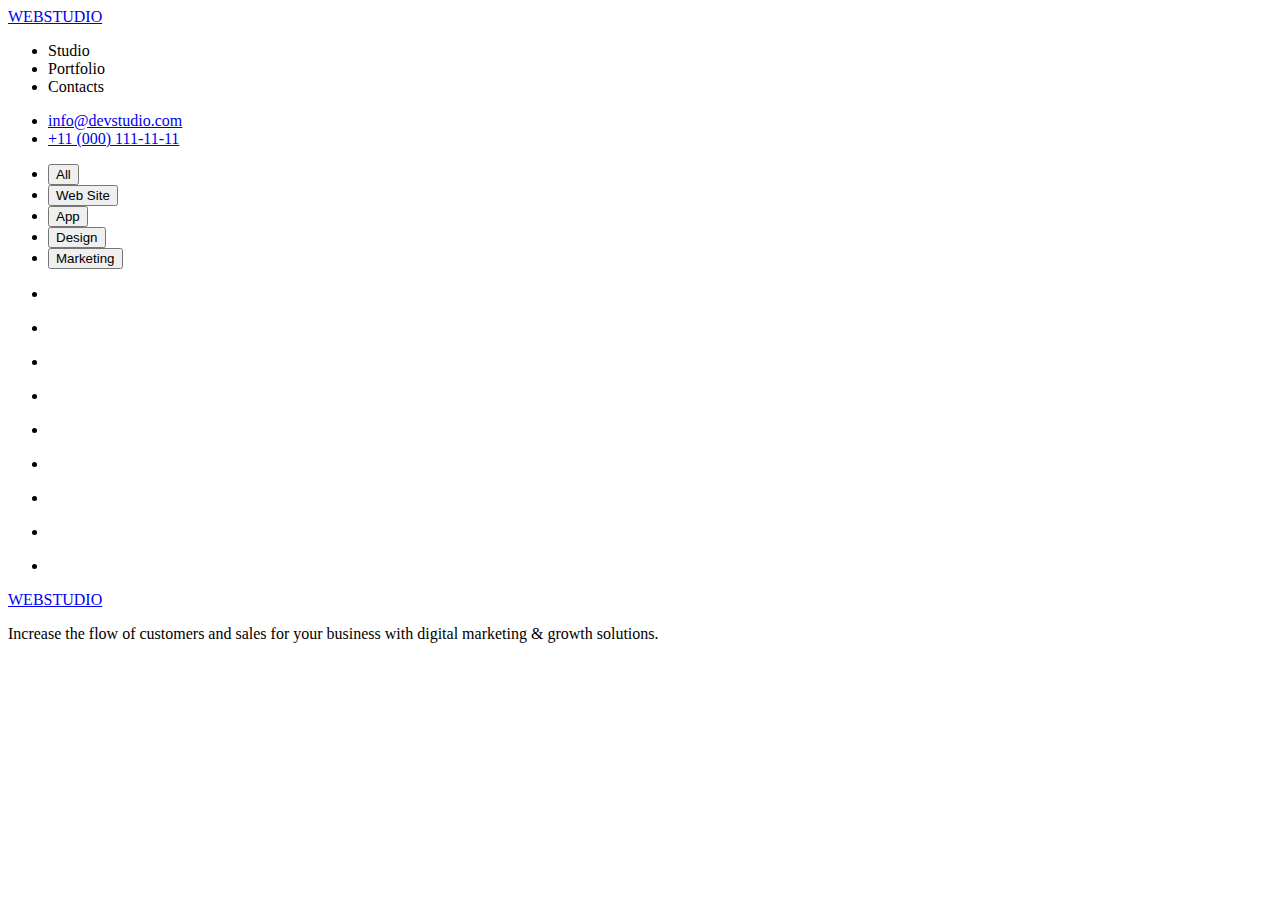
==== portfolio.html @ 0cad1c2d "add repeat elements" ====
<!DOCTYPE html>
<html lang="en">
<head>
    <meta charset="UTF-8">
    <meta http-equiv="X-UA-Compatible" content="IE=edge">
    <meta name="viewport" content="width=device-width, initial-scale=1.0">
    <title>Document</title>
</head>
<body>
<!-- top-line -->
<header>
    <a href="/"><span>WEB</span>STUDIO</a>
    <nav>
        <ul>
            <li>Studio</li>
            <li>Portfolio</li>
            <li>Contacts</li>
        </ul>
    </nav>
</header>
<main>
    <ul>
        <li><a href="mailto:info@devstudio.com">info@devstudio.com</a></li>
        <li><a href="tel:+110001111111">+11 (000) 111-11-11</a></li>
    </ul>

<section>
    <ul>
        <li><button>All</button></li>
        <li><button>Web Site</button></li>
        <li><button>App</button></li>
        <li><button>Design</button></li>
        <li><button>Marketing</button></li>
    </ul>
</section>
<section>
    <ul>
        <li>
            <img src="" alt="">
                <p></p>
            </img>
        </li>
        <li>
            <img src="" alt="">
                <p></p>
            </img>
        </li>
        <li>
            <img src="" alt="">
                <p></p>
            </img>
        </li>
        <li>
            <img src="" alt="">
                <p></p>
            </img>
        </li>
        <li>
            <img src="" alt="">
                <p></p>
            </img>
        </li>
        <li>
            <img src="" alt="">
                <p></p>
            </img>
        </li>
        <li>
            <img src="" alt="">
                <p></p>
            </img>
        </li>
        <li>
            <img src="" alt="">
                <p></p>
            </img>
        </li>
        <li>
            <img src="" alt="">
                <p></p>
            </img>
        </li>
    </ul>
</section>

</main>
    <footer>
        <!-- footer -->
        <a href="/"><span>WEB</span>STUDIO</a>
        <p>
            Increase the flow of customers and sales for your business with digital
            marketing & growth solutions.
        </p>
    </footer>
</body>
</html>
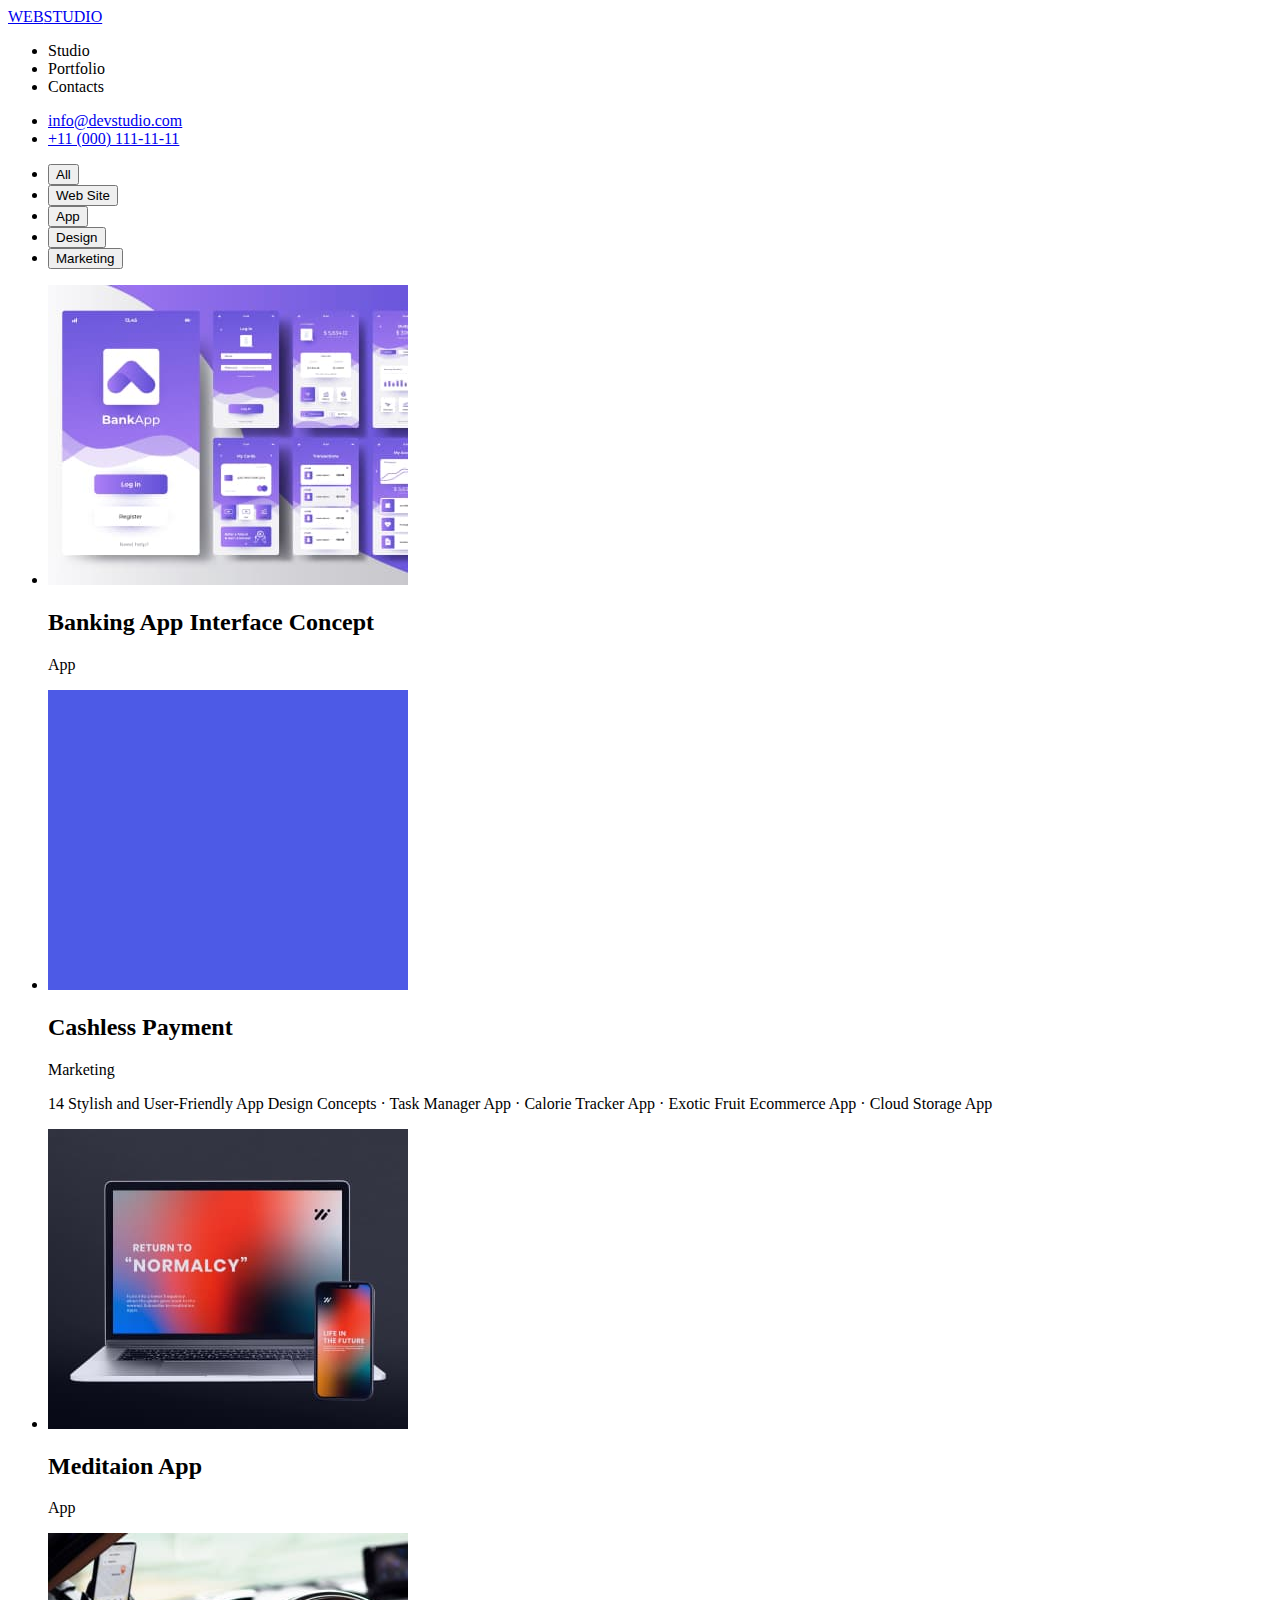
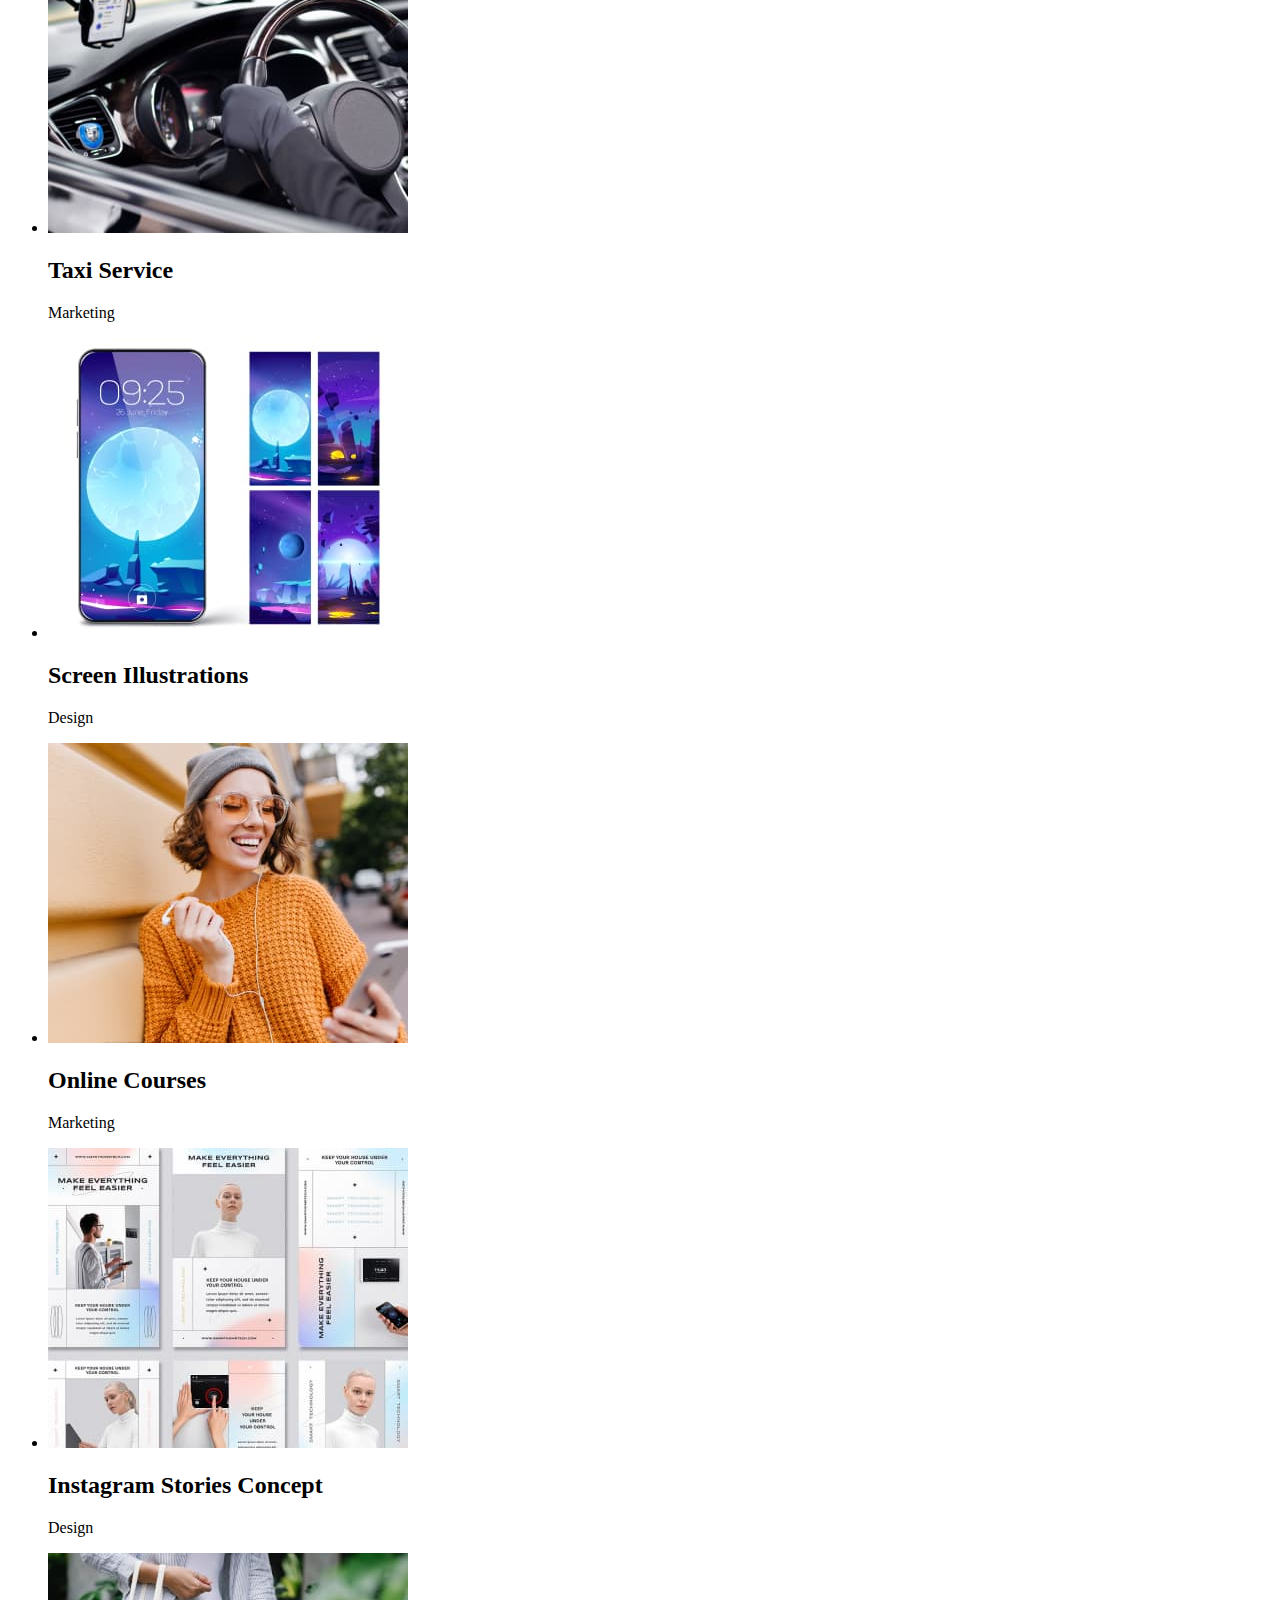
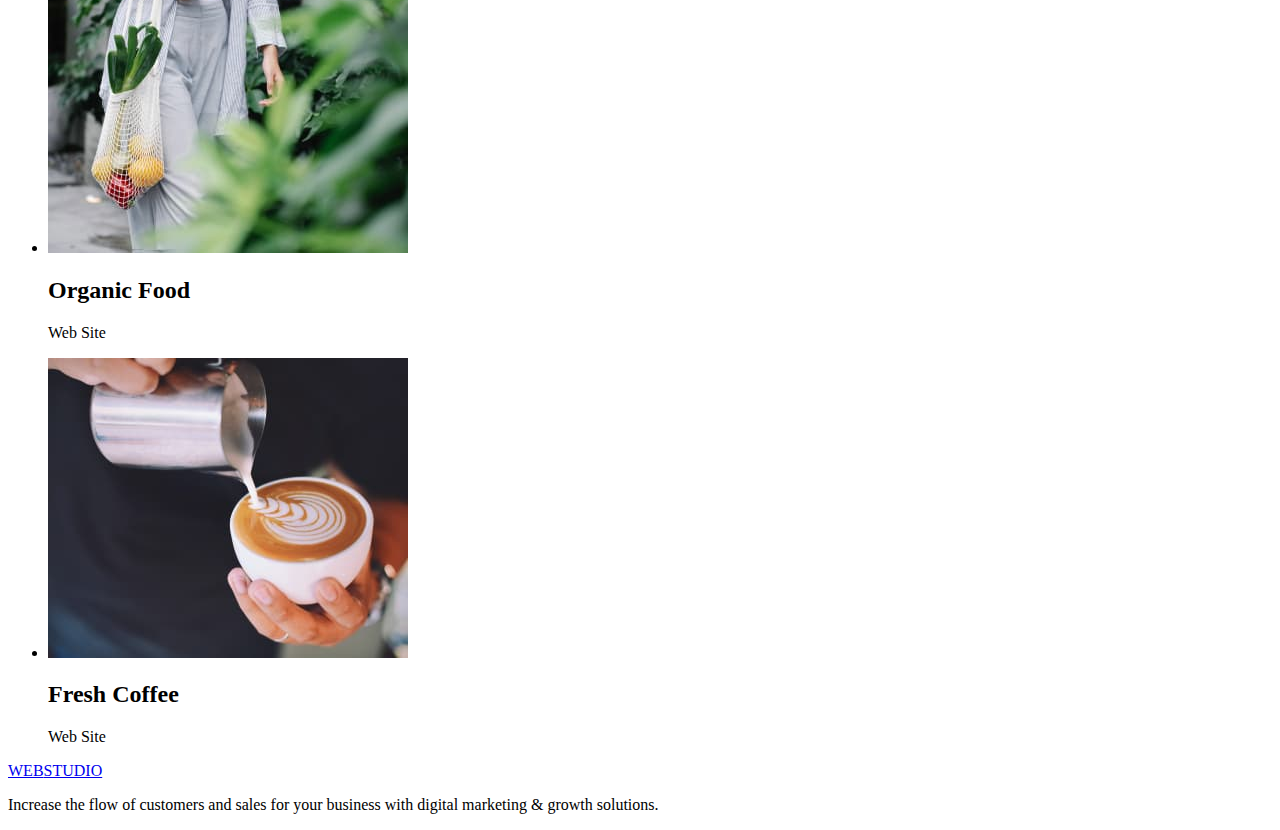
==== commit b0772072: "add img to portfolio" ====
--- a/portfolio.html
+++ b/portfolio.html
@@ -12,9 +12,9 @@
     <a href="/"><span>WEB</span>STUDIO</a>
     <nav>
         <ul>
-            <li>Studio</li>
-            <li>Portfolio</li>
-            <li>Contacts</li>
+            <li><a href="./index.html"></a>Studio</li>
+            <li><a href="./portfolio.html"></a>Portfolio</li>
+            <li><a href=""></a>Contacts</li>
         </ul>
     </nav>
 </header>
@@ -25,64 +25,73 @@
     </ul>
 
 <section>
+    <h1 hidden>Portfolio</h1>
     <ul>
-        <li><button>All</button></li>
-        <li><button>Web Site</button></li>
-        <li><button>App</button></li>
-        <li><button>Design</button></li>
-        <li><button>Marketing</button></li>
+        <li><button type="button">All</button></li>
+        <li><button type="button">Web Site</button></li>
+        <li><button type="button">App</button></li>
+        <li><button type="button">Design</button></li>
+        <li><button type="button">Marketing</button></li>
     </ul>
-</section>
-<section>
     <ul>
         <li>
-            <img src="" alt="">
-                <p></p>
+            <img src="./images/interface.jpg" alt="interface" width="360">
+            <h2>Banking App Interface Concept</h2>
+                <p>App</p>
             </img>
         </li>
         <li>
-            <img src="" alt="">
-                <p></p>
+            <img src="./images/text.jpg" alt="text" width="360">
+            <h2>Cashless Payment</h2>
+                <p>Marketing</p>
+                <p>14 Stylish and User-Friendly App Design Concepts · Task Manager App · Calorie Tracker App · Exotic Fruit Ecommerce App ·
+                Cloud Storage App</p>
             </img>
         </li>
         <li>
-            <img src="" alt="">
-                <p></p>
+            <img src="./images/apps.jpg" alt="apps" width="360">
+            <h2>Meditaion App</h2>
+                <p>App</p>
             </img>
         </li>
         <li>
-            <img src="" alt="">
-                <p></p>
+            <img src="./images/wheel.jpg" alt="wheel" width="360">
+            <h2>Taxi Service</h2>
+                <p>Marketing</p>
             </img>
         </li>
         <li>
-            <img src="" alt="">
-                <p></p>
+            <img src="./images/screens.jpg" alt="screens" width="360">
+            <h2>Screen Illustrations</h2>
+                <p>Design</p>
             </img>
         </li>
         <li>
-            <img src="" alt="">
-                <p></p>
+            <img src="./images/girl.jpg" alt="girl" width="360">
+            <h2>Online Courses</h2>
+                <p>Marketing</p>
             </img>
         </li>
         <li>
-            <img src="" alt="">
-                <p></p>
+            <img src="./images/design2.jpg" alt="design" width="360">
+            <h2>Instagram Stories Concept</h2>
+                <p>Design</p>
             </img>
         </li>
         <li>
-            <img src="" alt="">
-                <p></p>
+            <img src="./images/vegetables.jpg" alt="vegetables" width="360">
+            <h2>Organic Food</h2>
+                <p>Web Site</p>
             </img>
         </li>
         <li>
-            <img src="" alt="">
-                <p></p>
+            <img src="./images/coffee.jpg" alt="coffee" width="360">
+            <h2>Fresh Coffee</h2>
+                <p>Web Site</p>
             </img>
         </li>
     </ul>
 </section>
-
 </main>
     <footer>
         <!-- footer -->
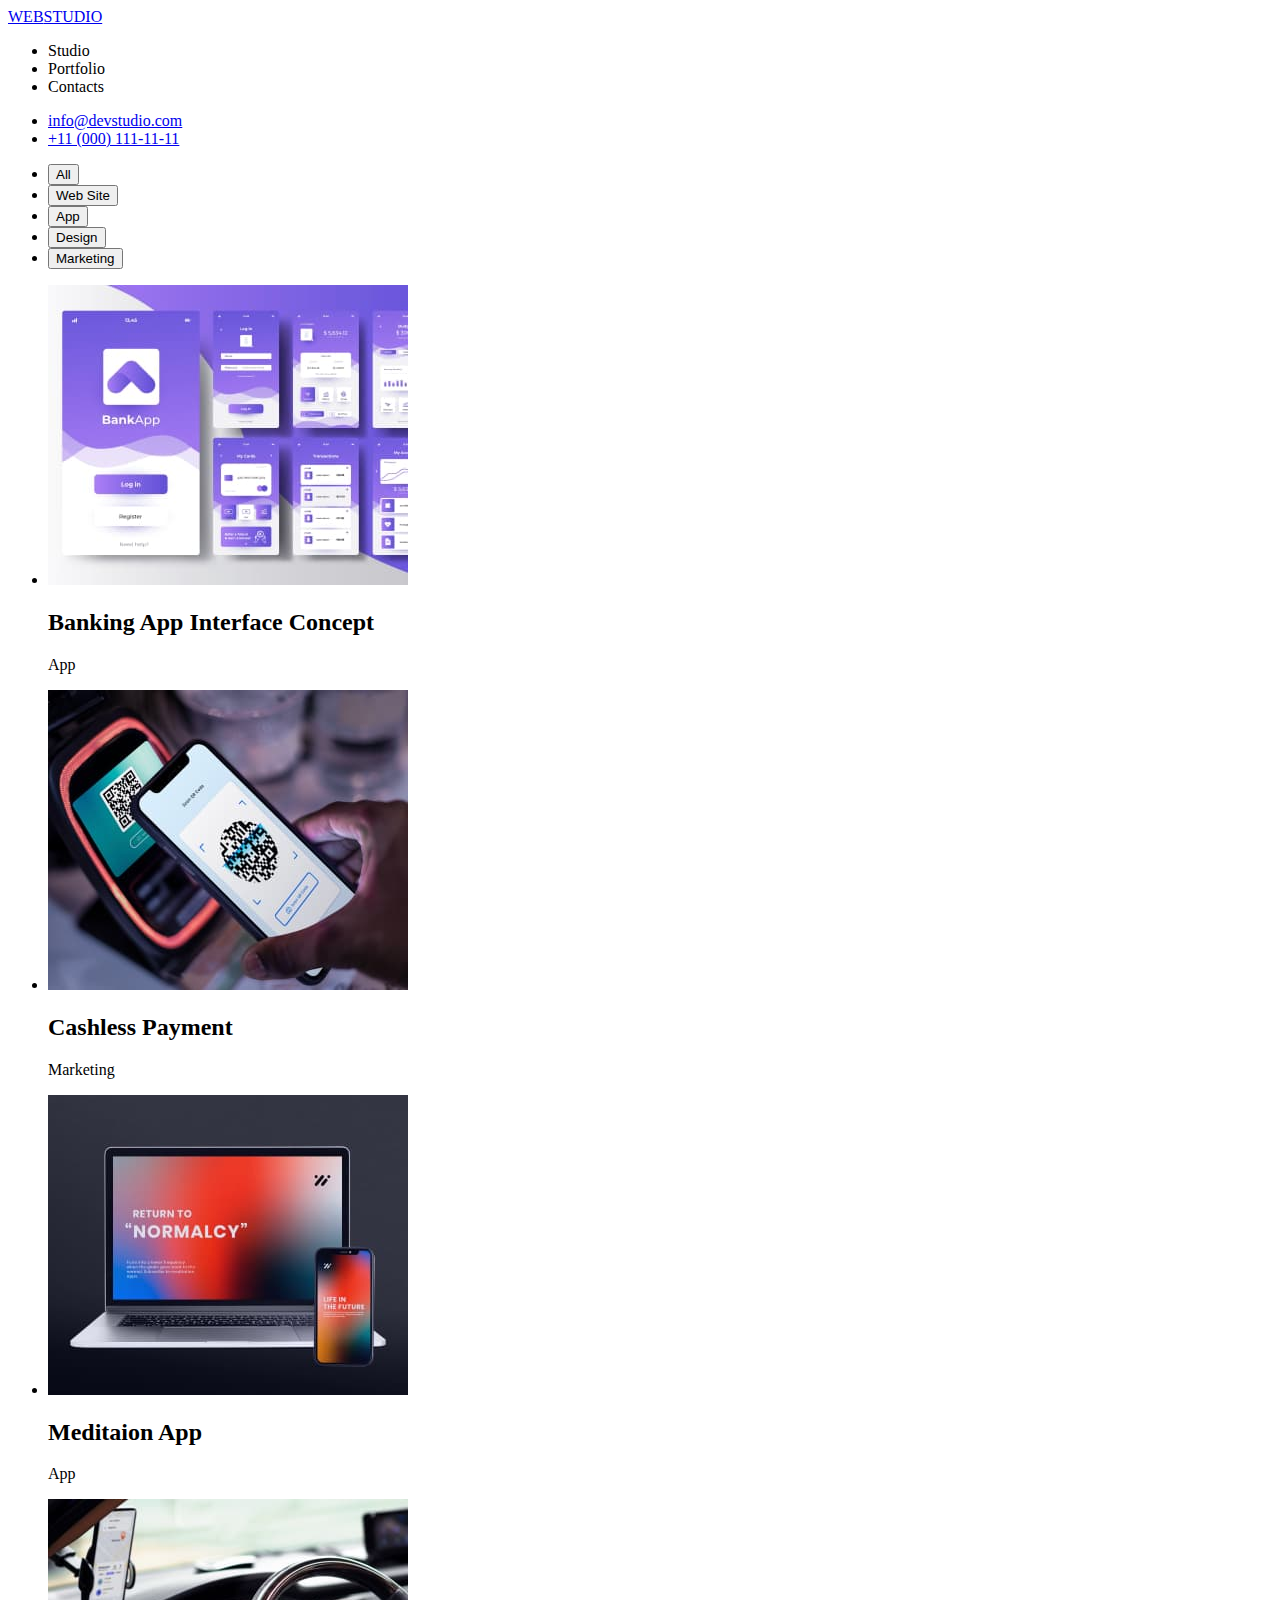
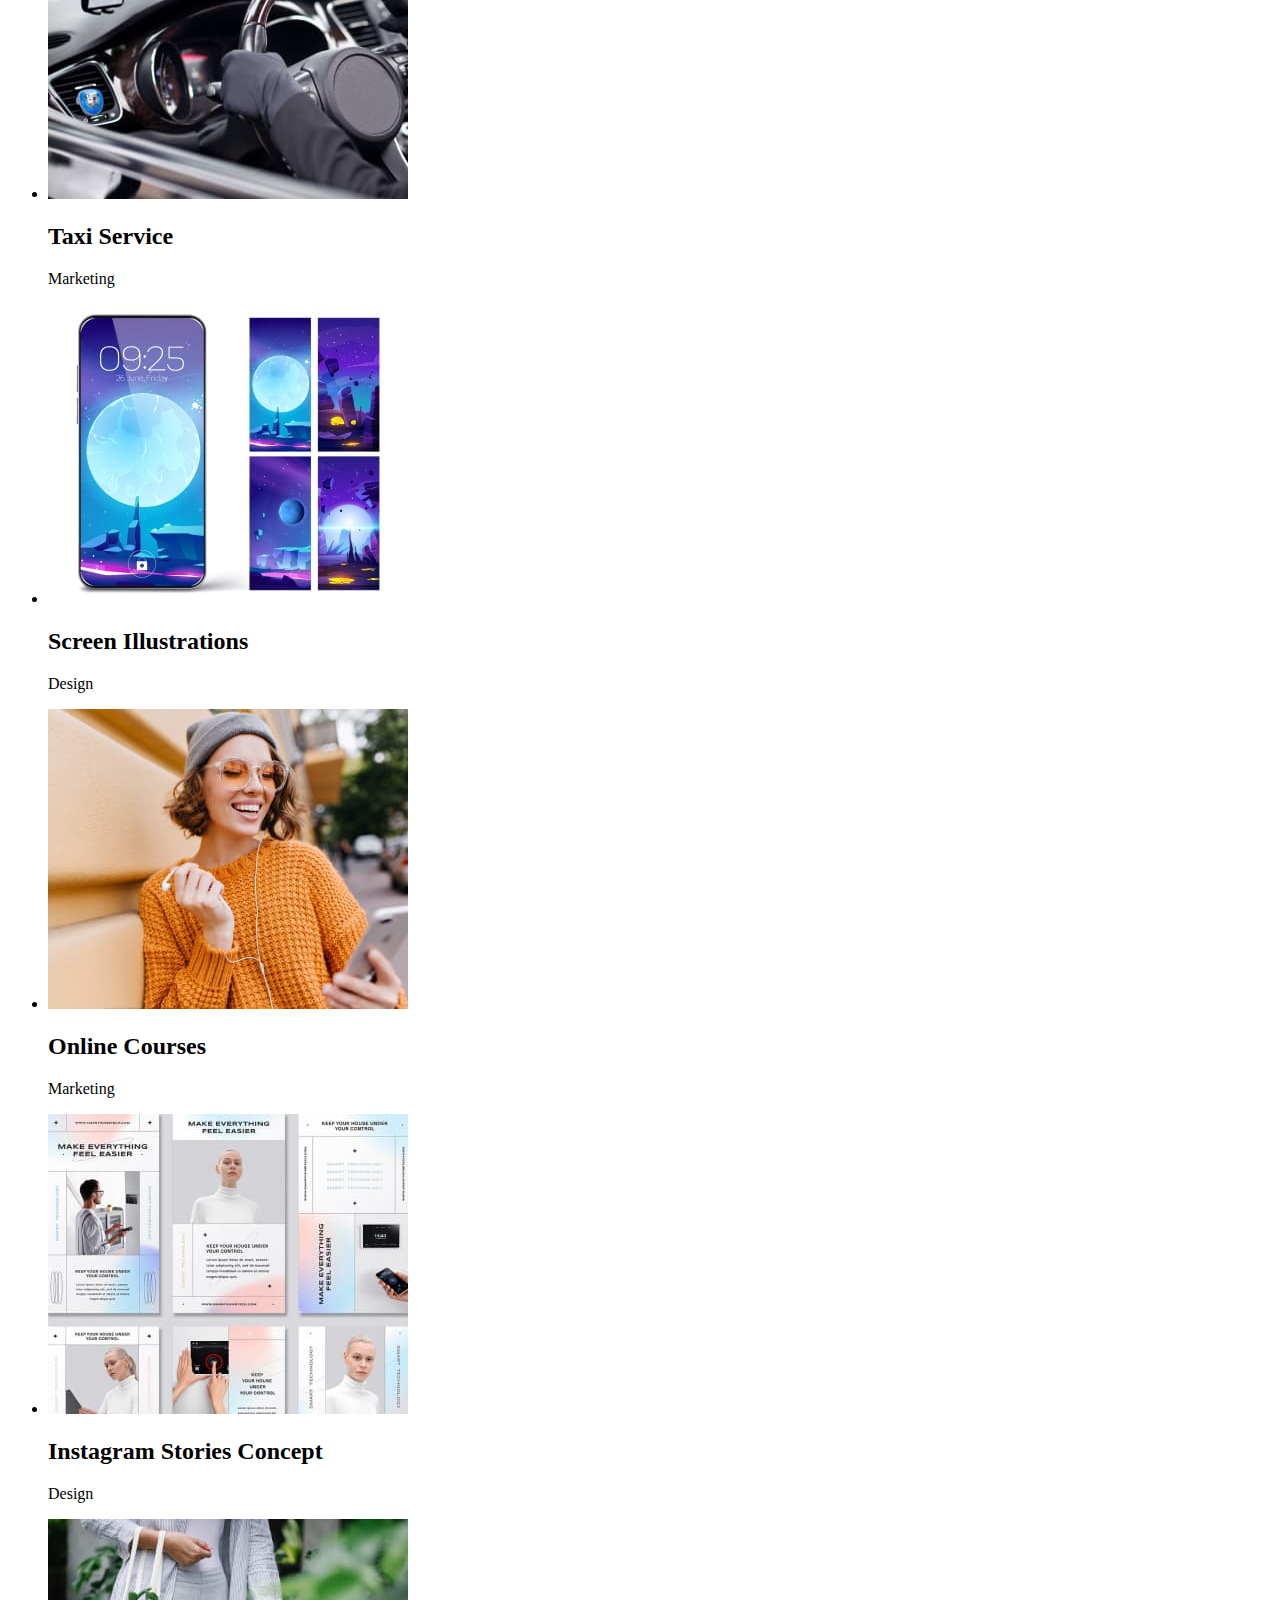
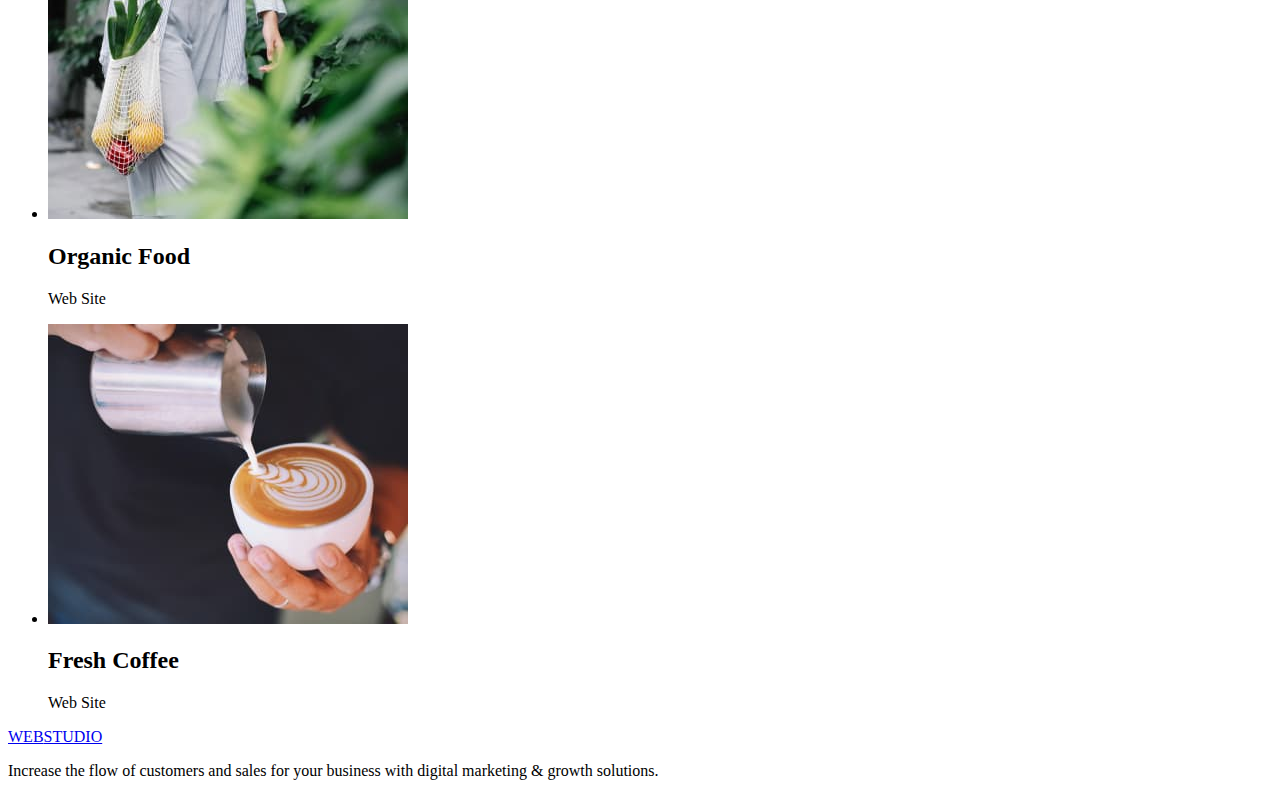
==== commit 76da4923: "checked html" ====
--- a/portfolio.html
+++ b/portfolio.html
@@ -38,57 +38,48 @@
             <img src="./images/interface.jpg" alt="interface" width="360">
             <h2>Banking App Interface Concept</h2>
                 <p>App</p>
-            </img>
         </li>
         <li>
-            <img src="./images/text.jpg" alt="text" width="360">
+            <img src="./images/qr.jpg" alt="qr-code" width="360">
             <h2>Cashless Payment</h2>
                 <p>Marketing</p>
-                <p>14 Stylish and User-Friendly App Design Concepts · Task Manager App · Calorie Tracker App · Exotic Fruit Ecommerce App ·
+                <p hidden>14 Stylish and User-Friendly App Design Concepts · Task Manager App · Calorie Tracker App · Exotic Fruit Ecommerce App ·
                 Cloud Storage App</p>
-            </img>
         </li>
         <li>
             <img src="./images/apps.jpg" alt="apps" width="360">
             <h2>Meditaion App</h2>
                 <p>App</p>
-            </img>
         </li>
         <li>
             <img src="./images/wheel.jpg" alt="wheel" width="360">
             <h2>Taxi Service</h2>
                 <p>Marketing</p>
-            </img>
         </li>
         <li>
             <img src="./images/screens.jpg" alt="screens" width="360">
             <h2>Screen Illustrations</h2>
                 <p>Design</p>
-            </img>
         </li>
         <li>
             <img src="./images/girl.jpg" alt="girl" width="360">
             <h2>Online Courses</h2>
                 <p>Marketing</p>
-            </img>
         </li>
         <li>
             <img src="./images/design2.jpg" alt="design" width="360">
             <h2>Instagram Stories Concept</h2>
                 <p>Design</p>
-            </img>
         </li>
         <li>
             <img src="./images/vegetables.jpg" alt="vegetables" width="360">
             <h2>Organic Food</h2>
                 <p>Web Site</p>
-            </img>
         </li>
         <li>
             <img src="./images/coffee.jpg" alt="coffee" width="360">
             <h2>Fresh Coffee</h2>
                 <p>Web Site</p>
-            </img>
         </li>
     </ul>
 </section>
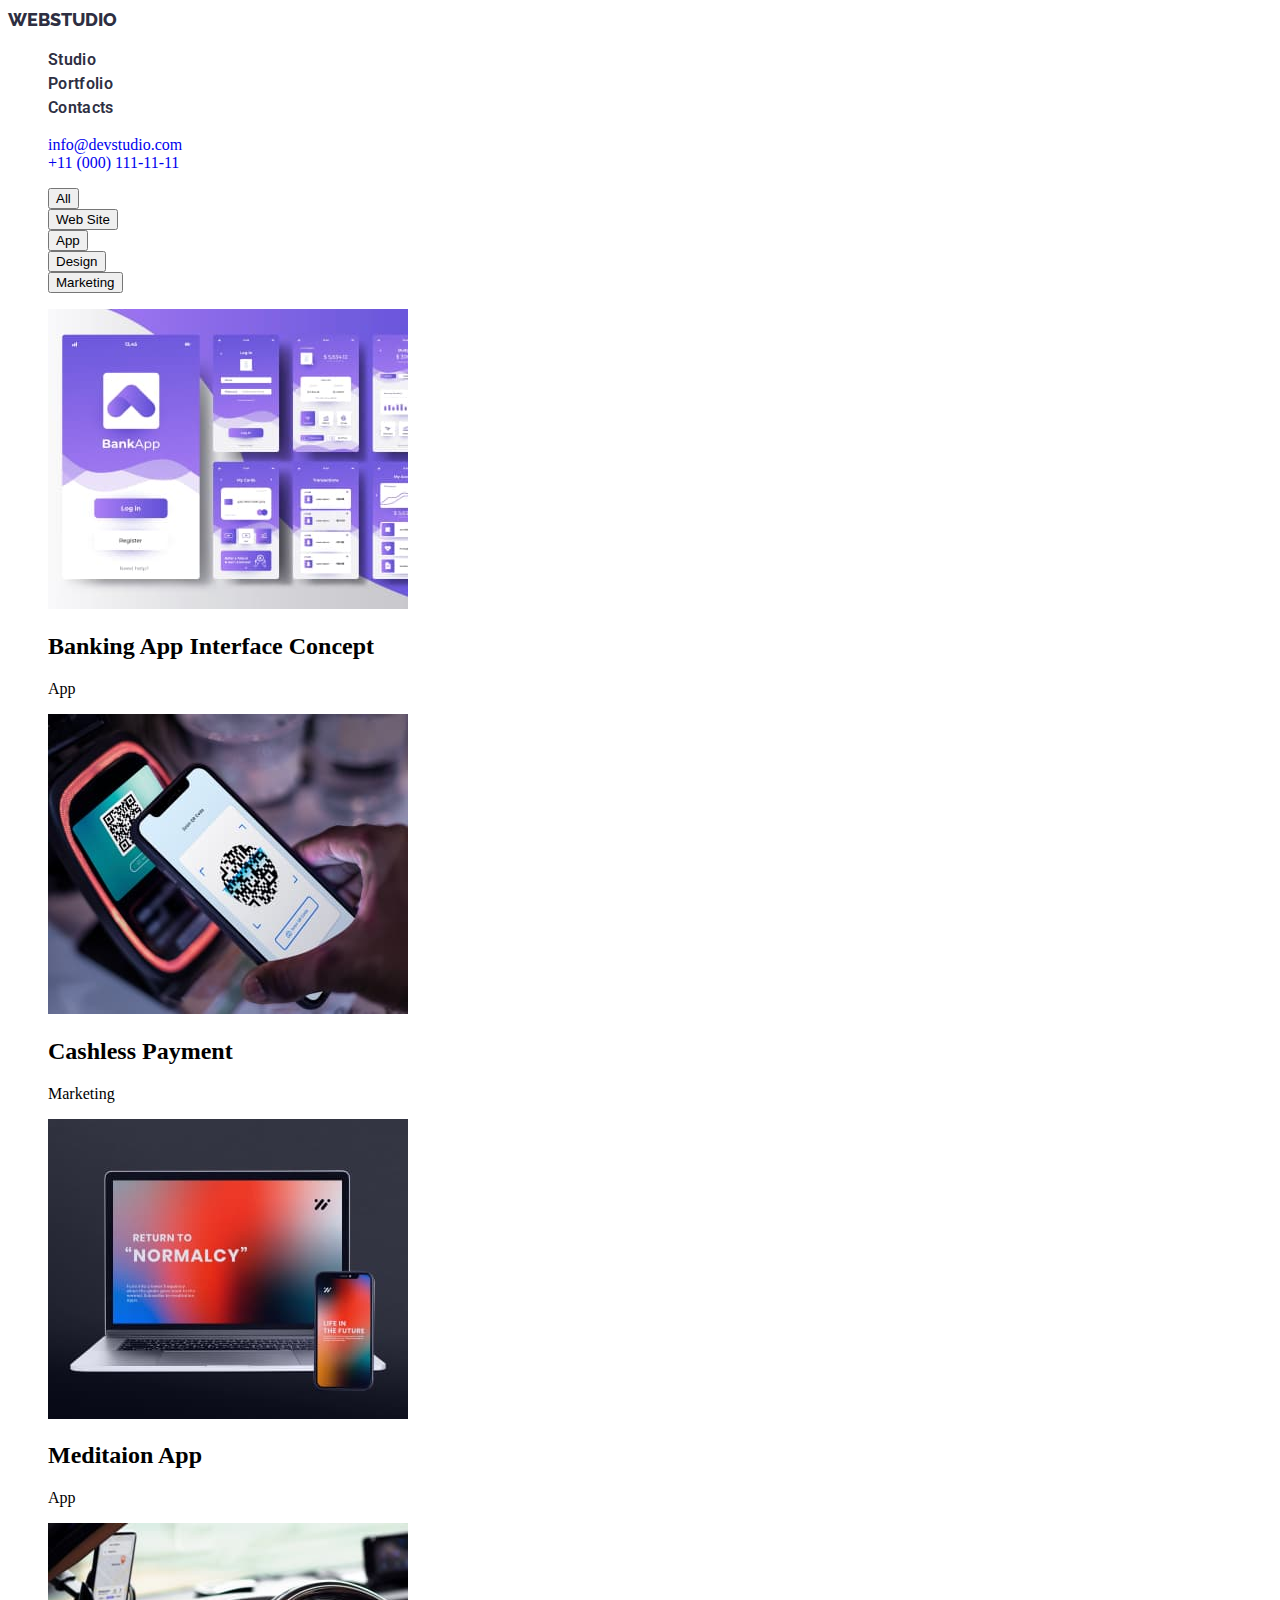
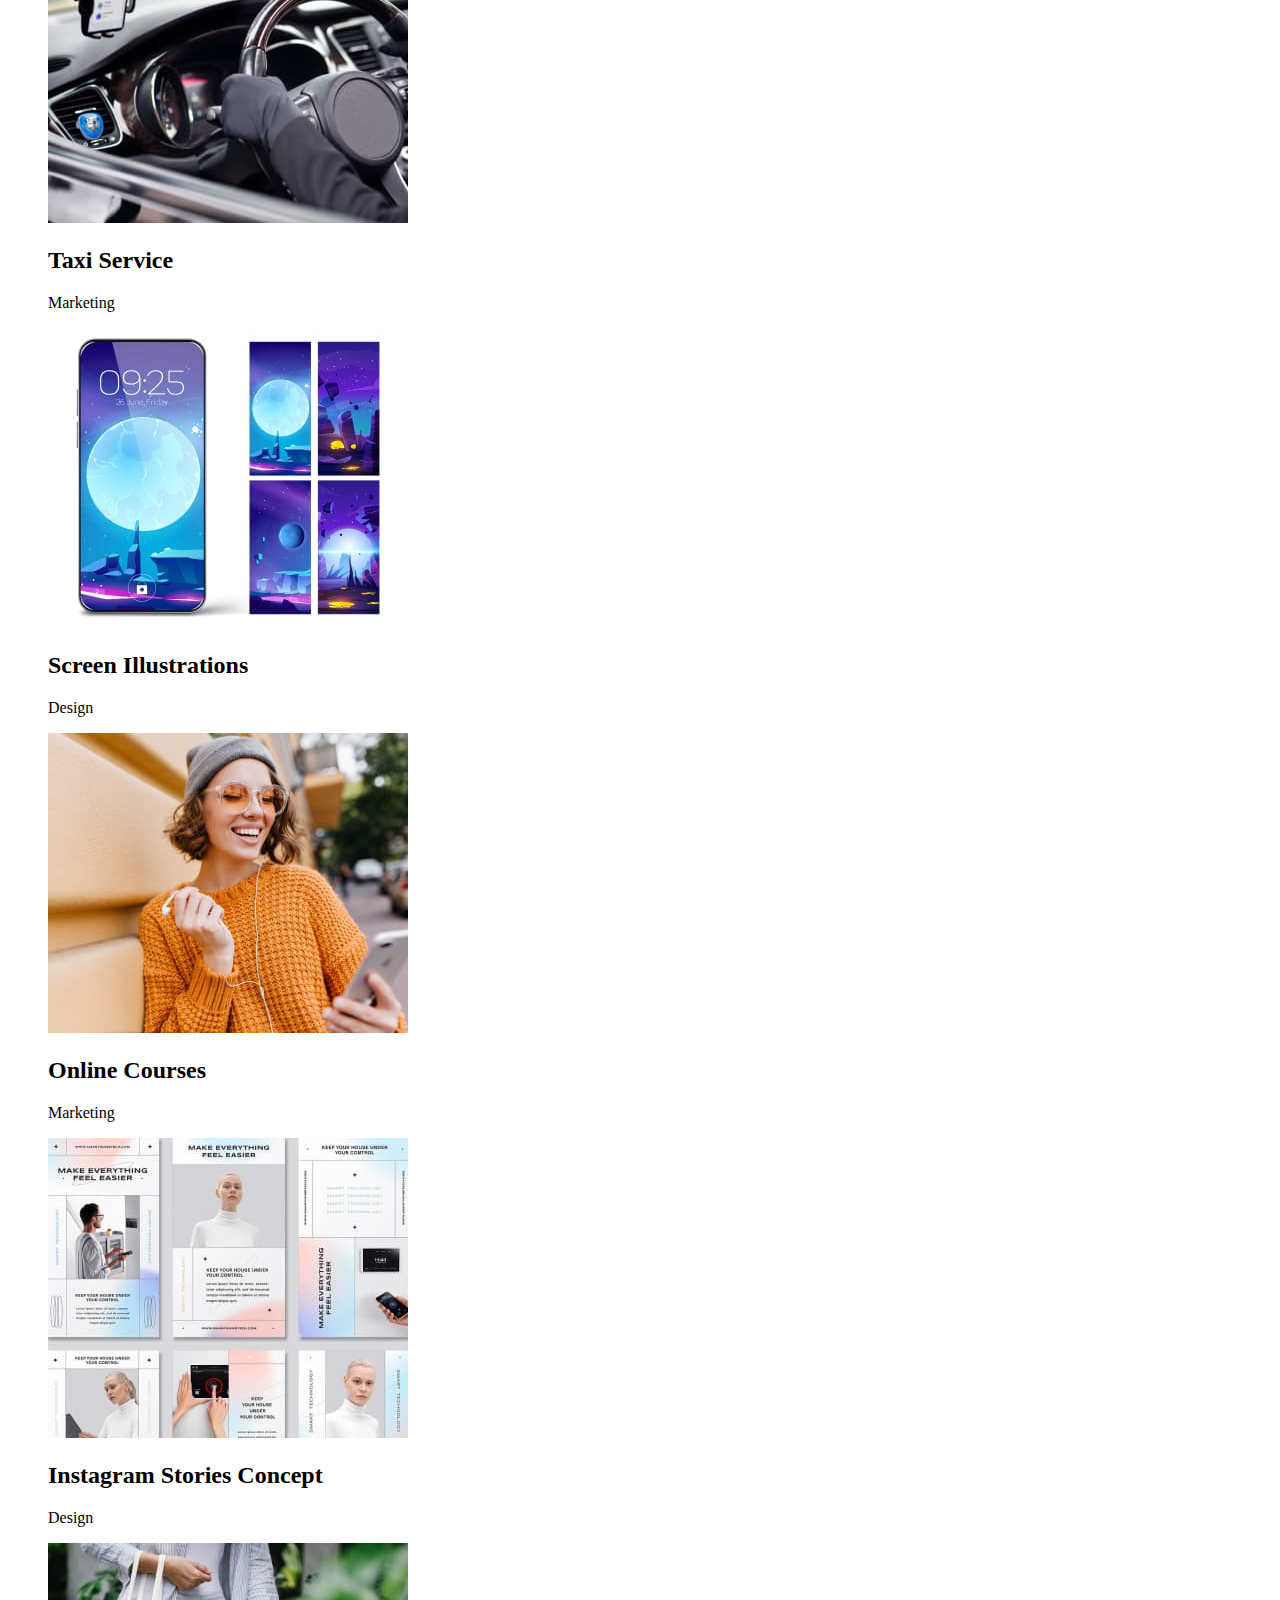
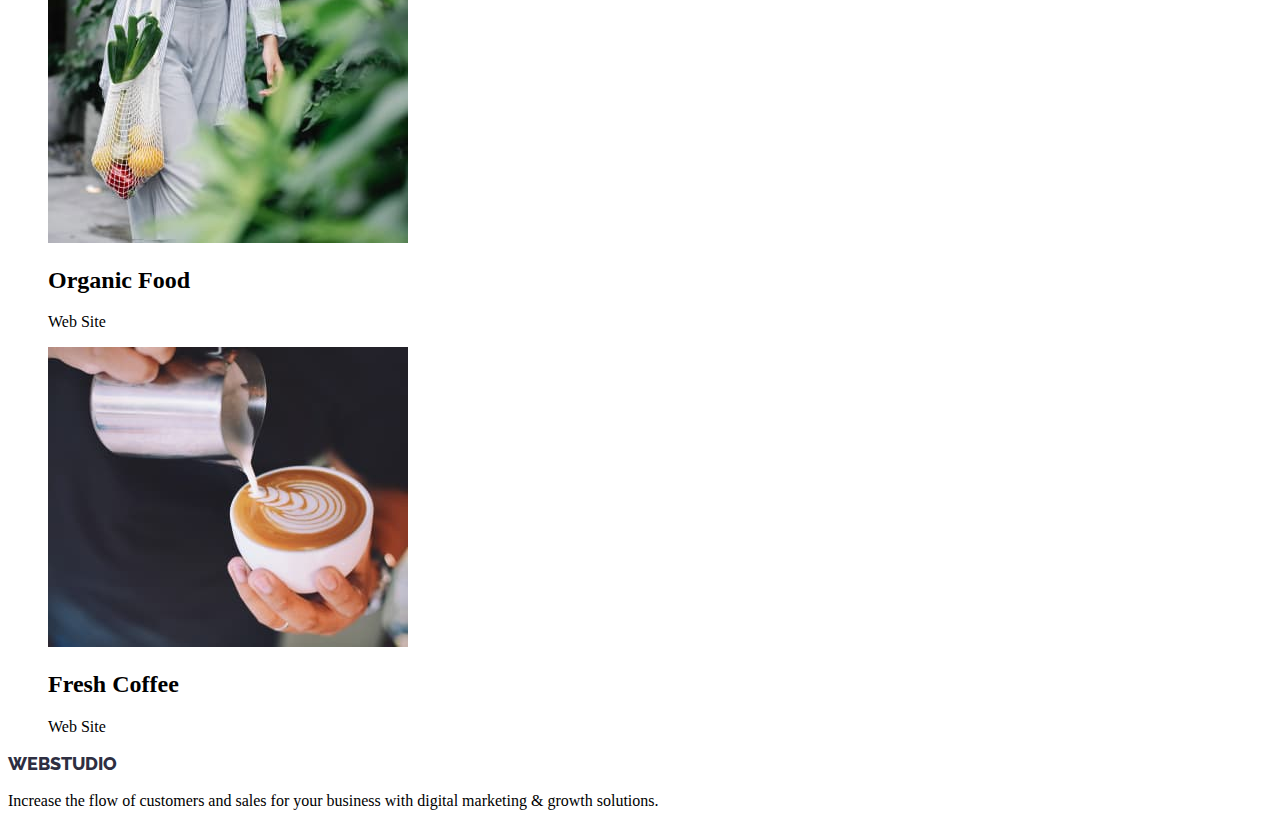
==== commit 9322bdbd: "class top-line" ====
--- a/portfolio.html
+++ b/portfolio.html
@@ -1,96 +1,103 @@
 <!DOCTYPE html>
 <html lang="en">
-<head>
-    <meta charset="UTF-8">
-    <meta http-equiv="X-UA-Compatible" content="IE=edge">
-    <meta name="viewport" content="width=device-width, initial-scale=1.0">
+  <head>
+    <meta charset="UTF-8" />
+    <meta http-equiv="X-UA-Compatible" content="IE=edge" />
+    <meta name="viewport" content="width=device-width, initial-scale=1.0" />
     <title>Document</title>
-</head>
-<body>
-<!-- top-line -->
-<header>
-    <a href="/"><span>WEB</span>STUDIO</a>
-    <nav>
-        <ul>
-            <li><a href="./index.html"></a>Studio</li>
-            <li><a href="./portfolio.html"></a>Portfolio</li>
-            <li><a href=""></a>Contacts</li>
+    <link rel="preconnect" href="https://fonts.googleapis.com">
+    <link rel="preconnect" href="https://fonts.gstatic.com" crossorigin>
+    <link href="https://fonts.googleapis.com/css2?family=Raleway:wght@700&family=Roboto:wght@400;500;700;900&display=swap"
+      rel="stylesheet">
+    <link rel="stylesheet" href="./css/styles.css">
+  </head>
+  <body>
+    <!-- top-line -->
+    <header class="top-header">
+      <a class="logo" href="/"><span>WEB</span>STUDIO</a>
+      <nav class="navigation">
+        <ul class="menu list">
+          <li><a href="./index.html"></a>Studio</li>
+          <li><a href="./portfolio.html"></a>Portfolio</li>
+          <li><a href=""></a>Contacts</li>
         </ul>
-    </nav>
-</header>
-<main>
-    <ul>
-        <li><a href="mailto:info@devstudio.com">info@devstudio.com</a></li>
-        <li><a href="tel:+110001111111">+11 (000) 111-11-11</a></li>
-    </ul>
-
-<section>
-    <h1 hidden>Portfolio</h1>
-    <ul>
-        <li><button type="button">All</button></li>
-        <li><button type="button">Web Site</button></li>
-        <li><button type="button">App</button></li>
-        <li><button type="button">Design</button></li>
-        <li><button type="button">Marketing</button></li>
-    </ul>
-    <ul>
-        <li>
-            <img src="./images/interface.jpg" alt="interface" width="360">
+      </nav>
+    </header>
+    <main>
+      <ul class="list">
+        <li><a class="link mail" href="mailto:info@devstudio.com">info@devstudio.com</a></li>
+        <li><a class="link phone" href="tel:+110001111111">+11 (000) 111-11-11</a></li>
+      </ul>
+      <section>
+        <h1 hidden>Portfolio</h1>
+        <ul class="list">
+          <li><button type="button">All</button></li>
+          <li><button type="button">Web Site</button></li>
+          <li><button type="button">App</button></li>
+          <li><button type="button">Design</button></li>
+          <li><button type="button">Marketing</button></li>
+        </ul>
+        <ul class="list">
+          <li>
+            <img src="./images/interface.jpg" alt="interface" width="360" />
             <h2>Banking App Interface Concept</h2>
-                <p>App</p>
-        </li>
-        <li>
-            <img src="./images/qr.jpg" alt="qr-code" width="360">
+            <p>App</p>
+          </li>
+          <li>
+            <img src="./images/qr.jpg" alt="qr-code" width="360" />
             <h2>Cashless Payment</h2>
-                <p>Marketing</p>
-                <p hidden>14 Stylish and User-Friendly App Design Concepts · Task Manager App · Calorie Tracker App · Exotic Fruit Ecommerce App ·
-                Cloud Storage App</p>
-        </li>
-        <li>
-            <img src="./images/apps.jpg" alt="apps" width="360">
+            <p>Marketing</p>
+            <p hidden>
+              14 Stylish and User-Friendly App Design Concepts · Task Manager
+              App · Calorie Tracker App · Exotic Fruit Ecommerce App · Cloud
+              Storage App
+            </p>
+          </li>
+          <li>
+            <img src="./images/apps.jpg" alt="apps" width="360" />
             <h2>Meditaion App</h2>
-                <p>App</p>
-        </li>
-        <li>
-            <img src="./images/wheel.jpg" alt="wheel" width="360">
+            <p>App</p>
+          </li>
+          <li>
+            <img src="./images/wheel.jpg" alt="wheel" width="360" />
             <h2>Taxi Service</h2>
-                <p>Marketing</p>
-        </li>
-        <li>
-            <img src="./images/screens.jpg" alt="screens" width="360">
+            <p>Marketing</p>
+          </li>
+          <li>
+            <img src="./images/screens.jpg" alt="screens" width="360" />
             <h2>Screen Illustrations</h2>
-                <p>Design</p>
-        </li>
-        <li>
-            <img src="./images/girl.jpg" alt="girl" width="360">
+            <p>Design</p>
+          </li>
+          <li>
+            <img src="./images/girl.jpg" alt="girl" width="360" />
             <h2>Online Courses</h2>
-                <p>Marketing</p>
-        </li>
-        <li>
-            <img src="./images/design2.jpg" alt="design" width="360">
+            <p>Marketing</p>
+          </li>
+          <li>
+            <img src="./images/design2.jpg" alt="design" width="360" />
             <h2>Instagram Stories Concept</h2>
-                <p>Design</p>
-        </li>
-        <li>
-            <img src="./images/vegetables.jpg" alt="vegetables" width="360">
+            <p>Design</p>
+          </li>
+          <li>
+            <img src="./images/vegetables.jpg" alt="vegetables" width="360" />
             <h2>Organic Food</h2>
-                <p>Web Site</p>
-        </li>
-        <li>
-            <img src="./images/coffee.jpg" alt="coffee" width="360">
+            <p>Web Site</p>
+          </li>
+          <li>
+            <img src="./images/coffee.jpg" alt="coffee" width="360" />
             <h2>Fresh Coffee</h2>
-                <p>Web Site</p>
-        </li>
-    </ul>
-</section>
-</main>
+            <p>Web Site</p>
+          </li>
+        </ul>
+      </section>
+    </main>
     <footer>
-        <!-- footer -->
-        <a href="/"><span>WEB</span>STUDIO</a>
-        <p>
-            Increase the flow of customers and sales for your business with digital
-            marketing & growth solutions.
-        </p>
+      <!-- footer -->
+      <a class="logo" href="/"><span>WEB</span>STUDIO</a>
+      <p>
+        Increase the flow of customers and sales for your business with digital
+        marketing & growth solutions.
+      </p>
     </footer>
-</body>
-</html>+  </body>
+</html>
--- a/css/styles.css
+++ b/css/styles.css
@@ -0,0 +1,59 @@
+.list {
+    list-style: none;
+}
+.link {
+text-decoration: none;
+}
+.logo {
+text-decoration: none;
+font-family: 'Raleway', sans-serif;
+    font-style: normal;
+    font-weight: 800;
+    font-size: 18px;
+    line-height: 1.33;
+    color: #2E2F42;
+/* 
+    display: flex;
+    align-items: center;
+    letter-spacing: 0.03em;
+    text-transform: uppercase; */
+}
+
+.web {
+    color: #4D5AE5;
+}
+        
+
+.top-header {
+
+}
+.navigation {
+
+}
+.menu {
+    font-family: 'Roboto';
+        font-style: normal;
+        font-weight: 600;
+        font-size: 16px;
+        line-height: 1.5;
+        /* identical to box height, or 150% */
+    
+        letter-spacing: 0.02em; 
+        color: #2E2F42;
+}
+
+.menu-item:hover, 
+.menu-item:focus {
+    color: #434455;
+    color: #4D5AE5;
+}
+
+/* logo
+web
+navigation
+menu
+list - убирает список
+menu-item
+top-header
+mail
+phone */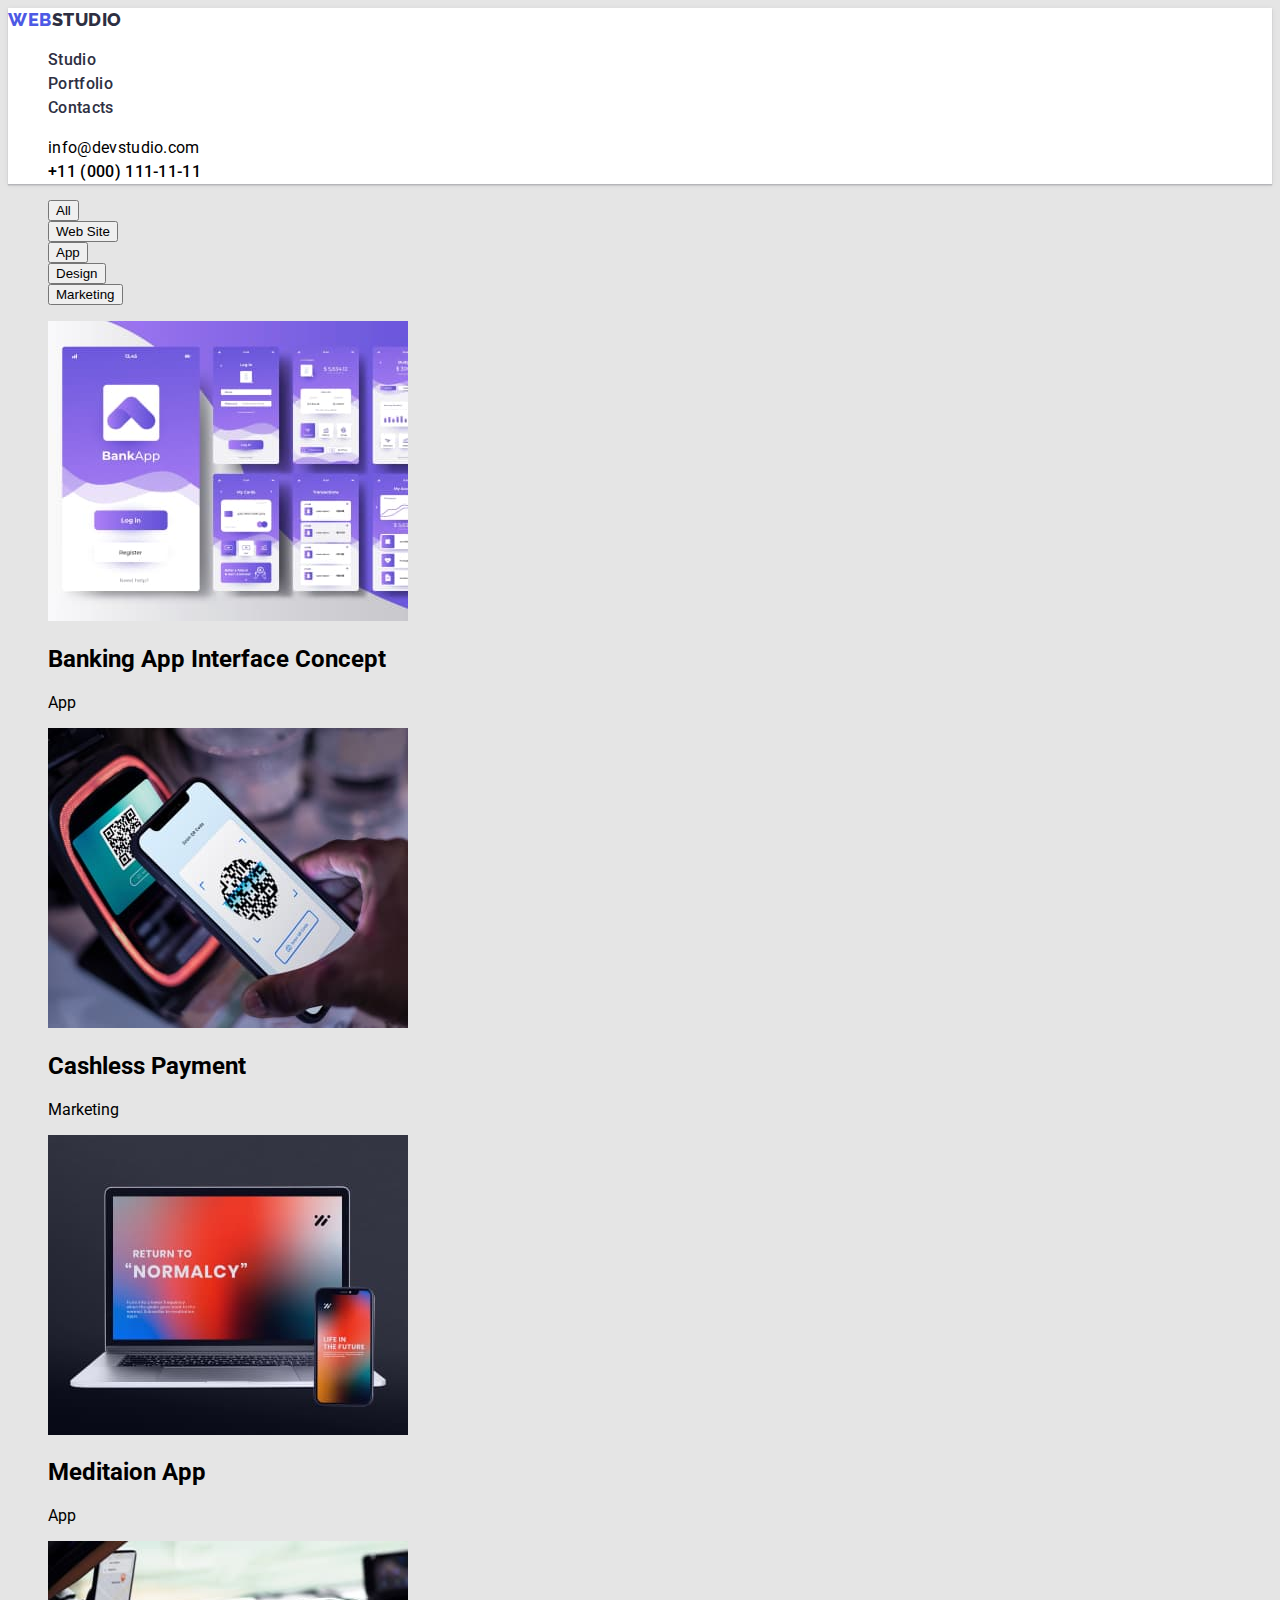
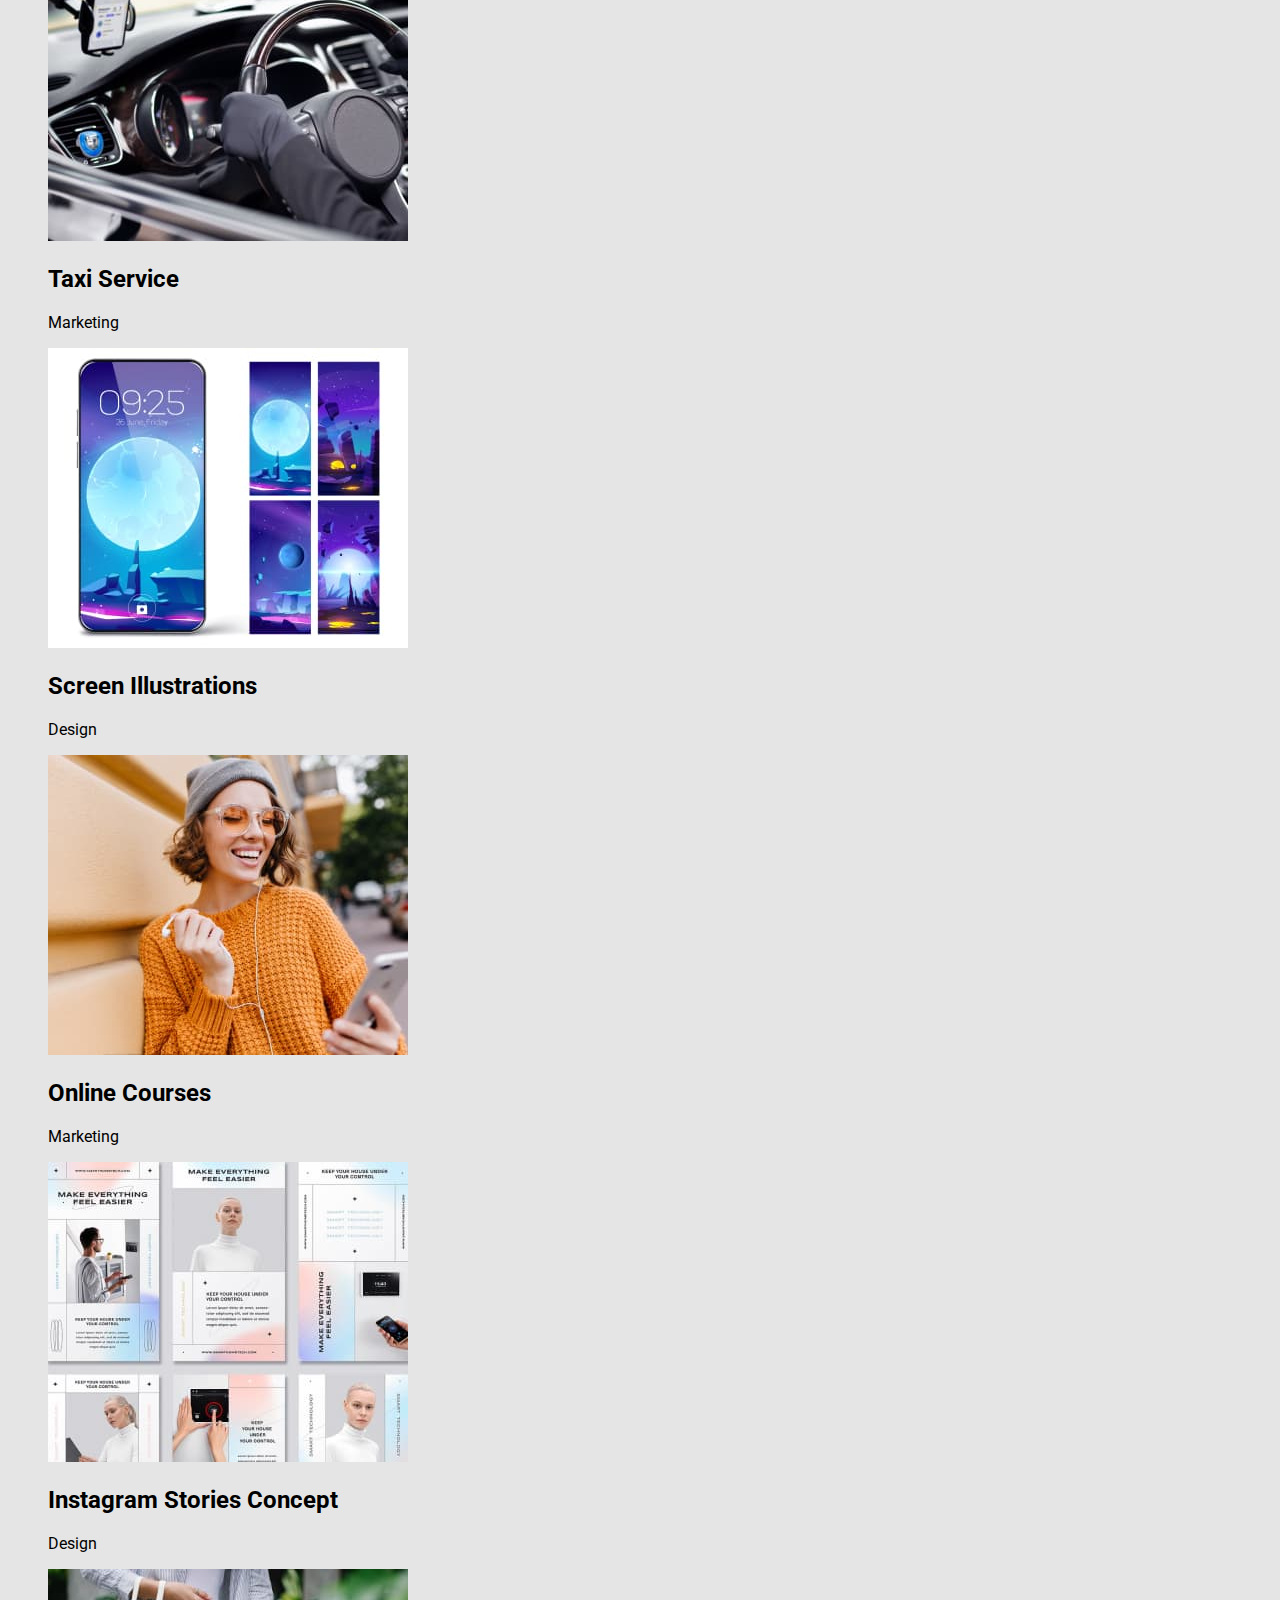
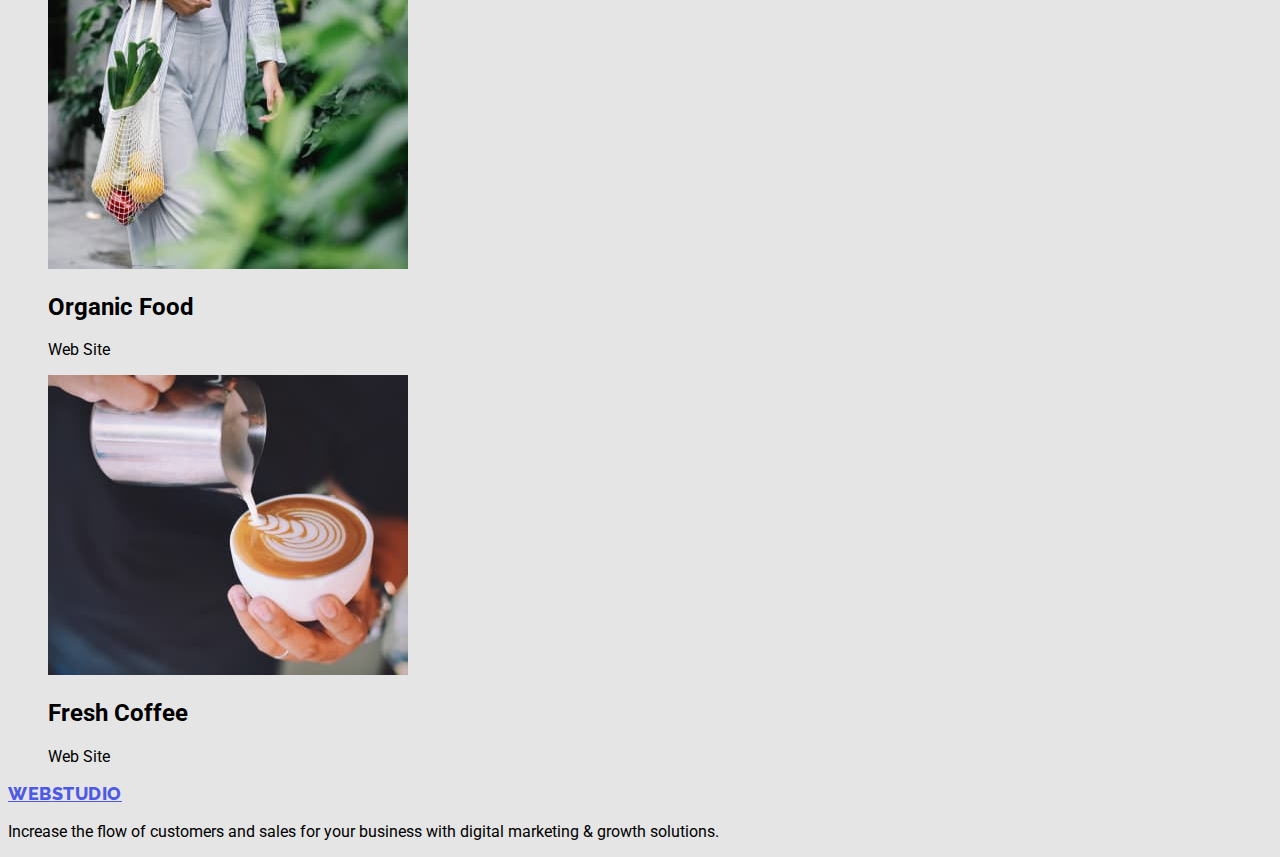
==== commit f41ef188: "css add styles" ====
--- a/portfolio.html
+++ b/portfolio.html
@@ -13,23 +13,23 @@
   </head>
   <body>
     <!-- top-line -->
-    <header class="top-header">
-      <a class="logo" href="/"><span>WEB</span>STUDIO</a>
+    <header class="top">
+      <a href="/" class="logo link">WEB<span class="studio">STUDIO</span></a>
       <nav class="navigation">
         <ul class="menu list">
-          <li><a href="./index.html"></a>Studio</li>
-          <li><a href="./portfolio.html"></a>Portfolio</li>
-          <li><a href=""></a>Contacts</li>
+          <li class="menu-item">Studio</li>
+          <li class="menu-item">Portfolio</li>
+          <li class="menu-item">Contacts</li>
         </ul>
       </nav>
+      <ul class="contact list">
+        <li class="contact-item"><a class="link mail" href="mailto:info@devstudio.com">info@devstudio.com</a></li>
+        <li class="contact-item"><a class="link phone" href="tel:+110001111111">+11 (000) 111-11-11</a></li>
+      </ul>
     </header>
     <main>
-      <ul class="list">
-        <li><a class="link mail" href="mailto:info@devstudio.com">info@devstudio.com</a></li>
-        <li><a class="link phone" href="tel:+110001111111">+11 (000) 111-11-11</a></li>
-      </ul>
       <section>
-        <h1 hidden>Portfolio</h1>
+        <h1 class="visually-hidden">Portfolio</h1>
         <ul class="list">
           <li><button type="button">All</button></li>
           <li><button type="button">Web Site</button></li>
--- a/css/styles.css
+++ b/css/styles.css
@@ -1,59 +1,224 @@
+:root {
+    --first-text-color: #434455;
+    --second-text-color: #E7E9FC;
+    --first-title-color: #FFFFFF;
+    --second-title-color: #2E2F42;
+    --first-btn-color: #FFFFFF;
+    --first-btn-active-color: #404BBF;
+    --first-logo-color:#4D5AE5;
+    --second-logo-color: #2E2F42;
+    --active-color: #4D5AE5;
+    --menu-color: #2E2F42;
+    --menu-hover-color: #434455;
+    --top-background: #FFFFFF;
+    --body-background: #E5E5E5;
+    --hero-background: #2E2F42;
+    --team-background-color: #F4F4FD;
+    --card-background: #FFFFFF;
+    --studio-footer-color: #F4F4FD;
+}
+
+body {
+    font-family: "Roboto", sans-serif;
+    font-size: 16px;
+    background: var(--body-background);
+    color: var(--slate-color);
+}
 .list {
     list-style: none;
 }
 .link {
-text-decoration: none;
+    text-decoration: none;
+}
+/* ------------- TOP-LINE ----------------*/
+/* .page {} */
+
+.top {
+    background: var(--top-background);
+    box-shadow: 0px 2px 1px rgba(46, 47, 66, 0.08), 0px 1px 1px rgba(46, 47, 66, 0.16), 0px 1px 6px rgba(46, 47, 66, 0.08);
 }
 .logo {
-text-decoration: none;
-font-family: 'Raleway', sans-serif;
-    font-style: normal;
+    font-family: 'Raleway', sans-serif;
     font-weight: 800;
     font-size: 18px;
     line-height: 1.33;
-    color: #2E2F42;
-/* 
     display: flex;
     align-items: center;
     letter-spacing: 0.03em;
-    text-transform: uppercase; */
-}
-
-.web {
-    color: #4D5AE5;
-}
-        
-
-.top-header {
-
-}
-.navigation {
-
-}
+    text-transform: uppercase;
+    color: var(--first-logo-color);
+}
+.studio {
+        color: var(--second-logo-color);
+}
+/* .navigation {} */
 .menu {
-    font-family: 'Roboto';
-        font-style: normal;
-        font-weight: 600;
-        font-size: 16px;
-        line-height: 1.5;
-        /* identical to box height, or 150% */
-    
-        letter-spacing: 0.02em; 
-        color: #2E2F42;
-}
-
-.menu-item:hover, 
+    font-weight: 500;
+    font-size: inherit;
+    line-height: 1.5;
+    letter-spacing: 0.02em;
+    color: var(--menu-color);
+}
+.menu-item:hover,
 .menu-item:focus {
-    color: #434455;
-    color: #4D5AE5;
-}
-
-/* logo
-web
-navigation
-menu
-list - убирает список
-menu-item
-top-header
-mail
-phone */+color: var(--active-color);
+}
+/* .contact {}
+.contact-item {} */
+
+.mail {
+    font-size: inherit;
+    line-height: 1.5;
+    letter-spacing: 0.02em;
+    color: var(--slate-color);
+}
+.mail:hover,
+.mail:focus {
+  color: var(--active-color);  
+}
+
+.phone {
+    font-weight: 500;
+    font-size: inherit;
+    line-height: 1.5;
+    letter-spacing: 0.02em;
+    color: var(--slate-color);
+}
+.phone:hover,
+.phone:focus {
+    color: var(--active-color);
+}
+/* --------------HERO------------- */
+/* .hero {} */
+
+.ground {
+background: var(--hero-background);
+}
+.main-title {
+    font-weight: 500;
+    font-size: 56px;
+    line-height: 1.07;
+    text-align: center;
+    letter-spacing: 0.02em;
+    color: var(--first-title-color);
+    text-shadow: 0px 4px 4px rgba(0, 0, 0, 0.25), 0px 4px 4px rgba(0, 0, 0, 0.25);
+}
+.first-btn {
+    font-family: inherit;
+    font-weight: 500;
+    font-size: inherit;
+    line-height: 1.19;
+    display: flex;
+    align-items: center;
+    letter-spacing: 0.04em;
+    color: var(--first-btn-color);
+    background: var(--active-color);
+    box-shadow: 0px 4px 4px rgba(0, 0, 0, 0.15);
+    border-radius: 4px;
+    cursor: pointer;
+}
+.first-btn:hover,
+.first-btn:focus {
+    background: var(--active-color);
+    box-shadow: 0px 1px 6px rgba(46, 47, 66, 0.08), 0px 1px 1px rgba(46, 47, 66, 0.16), 0px 2px 1px rgba(46, 47, 66, 0.08);
+    border-radius: 4px;
+}
+.first-btn:active {
+    background: var(--first-btn-active-color);
+    box-shadow: 0px 4px 4px rgba(0, 0, 0, 0.15);
+    border-radius: 4px;
+}
+
+/* --------------------ADVANTAGES--------------------- */
+/* .advantages {} */
+
+.visually-hidden {
+    position: absolute;
+    width: 1px;
+    height: 1px;
+    margin: -1px;
+    border: 0;
+    padding: 0;
+    white-space: nowrap;
+    clip-path: inset(100%);
+    clip: rect(0 0 0 0);
+    overflow: hidden;
+}
+
+/* .adv-list {}
+
+.adv-item {} */
+
+.title {
+    font-weight: 500;
+    font-size: 20px;
+    line-height: 1.2;
+    letter-spacing: 0.02em;
+    color: var(--second-title-color);
+}
+
+.adv-text {
+    font-size: inherit;
+    line-height: 1.5;
+    letter-spacing: 0.02em;
+    color: var(--first-text-color);
+}
+/* ------------------ LIST OF DOING--------------------- */
+/* .works {} */
+
+.heading {
+    font-weight: 500;
+    font-size: 36px;
+    line-height: 1.1;
+    text-align: center;
+    letter-spacing: 0.02em;
+    text-transform: capitalize;
+    color: var(--second-title-color);
+}
+.picture {
+    background: linear-gradient(0deg, rgba(77, 90, 229, 0.1), rgba(77, 90, 229, 0.1)), url(2368.jpg);
+    background-blend-mode: soft-light, normal;
+    border: 1px solid #E7E9FC;
+}
+
+/* ------------------OUR TEAM--------------------- */
+
+.team {
+    background: var(--team-background-color);
+}
+
+.team-card {
+    background: var(--card-background);
+    box-shadow: 0px 1px 6px rgba(46, 47, 66, 0.08), 0px 1px 1px rgba(46, 47, 66, 0.16), 0px 2px 1px rgba(46, 47, 66, 0.08);
+    border-radius: 0px 0px 4px 4px;
+}
+.card-name {
+    font-weight: 500;
+    font-size: 20px;
+    line-height: 1.2;
+    text-align: center;
+    letter-spacing: 0.02em;
+    color: var(--second-title-color);
+}
+.card-title {
+    font-size: inherit;
+    line-height: 1.6;
+    text-align: center;
+    letter-spacing: 0.02em;
+    color: var(--first-text-color)
+}
+
+/* .footer {} */
+
+.logo-footer {
+line-height: 1.33;
+}
+.studio-footer {
+    color: var(--studio-footer-color);
+}
+.text-footer {
+    font-size: inherit;
+    line-height: 1.5;
+    letter-spacing: 0.02em;
+    color: --second-text-color;
+}
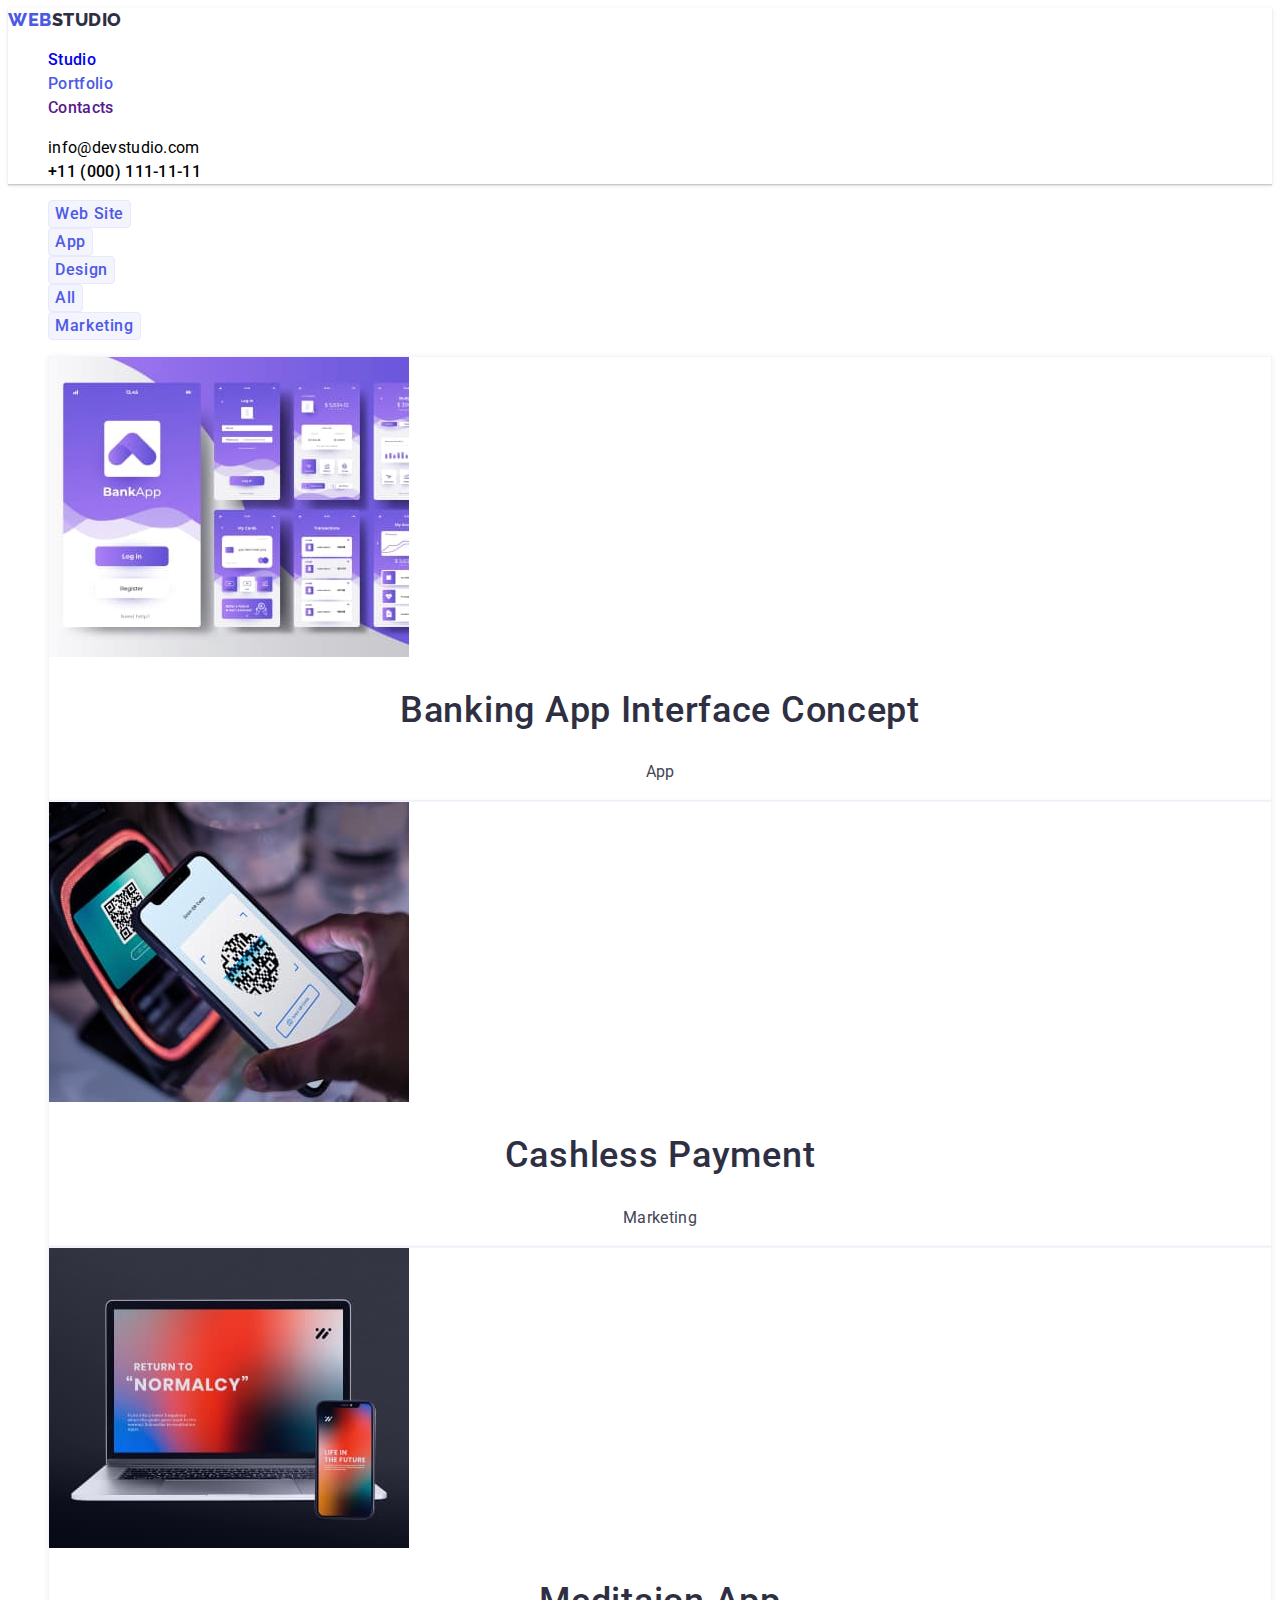
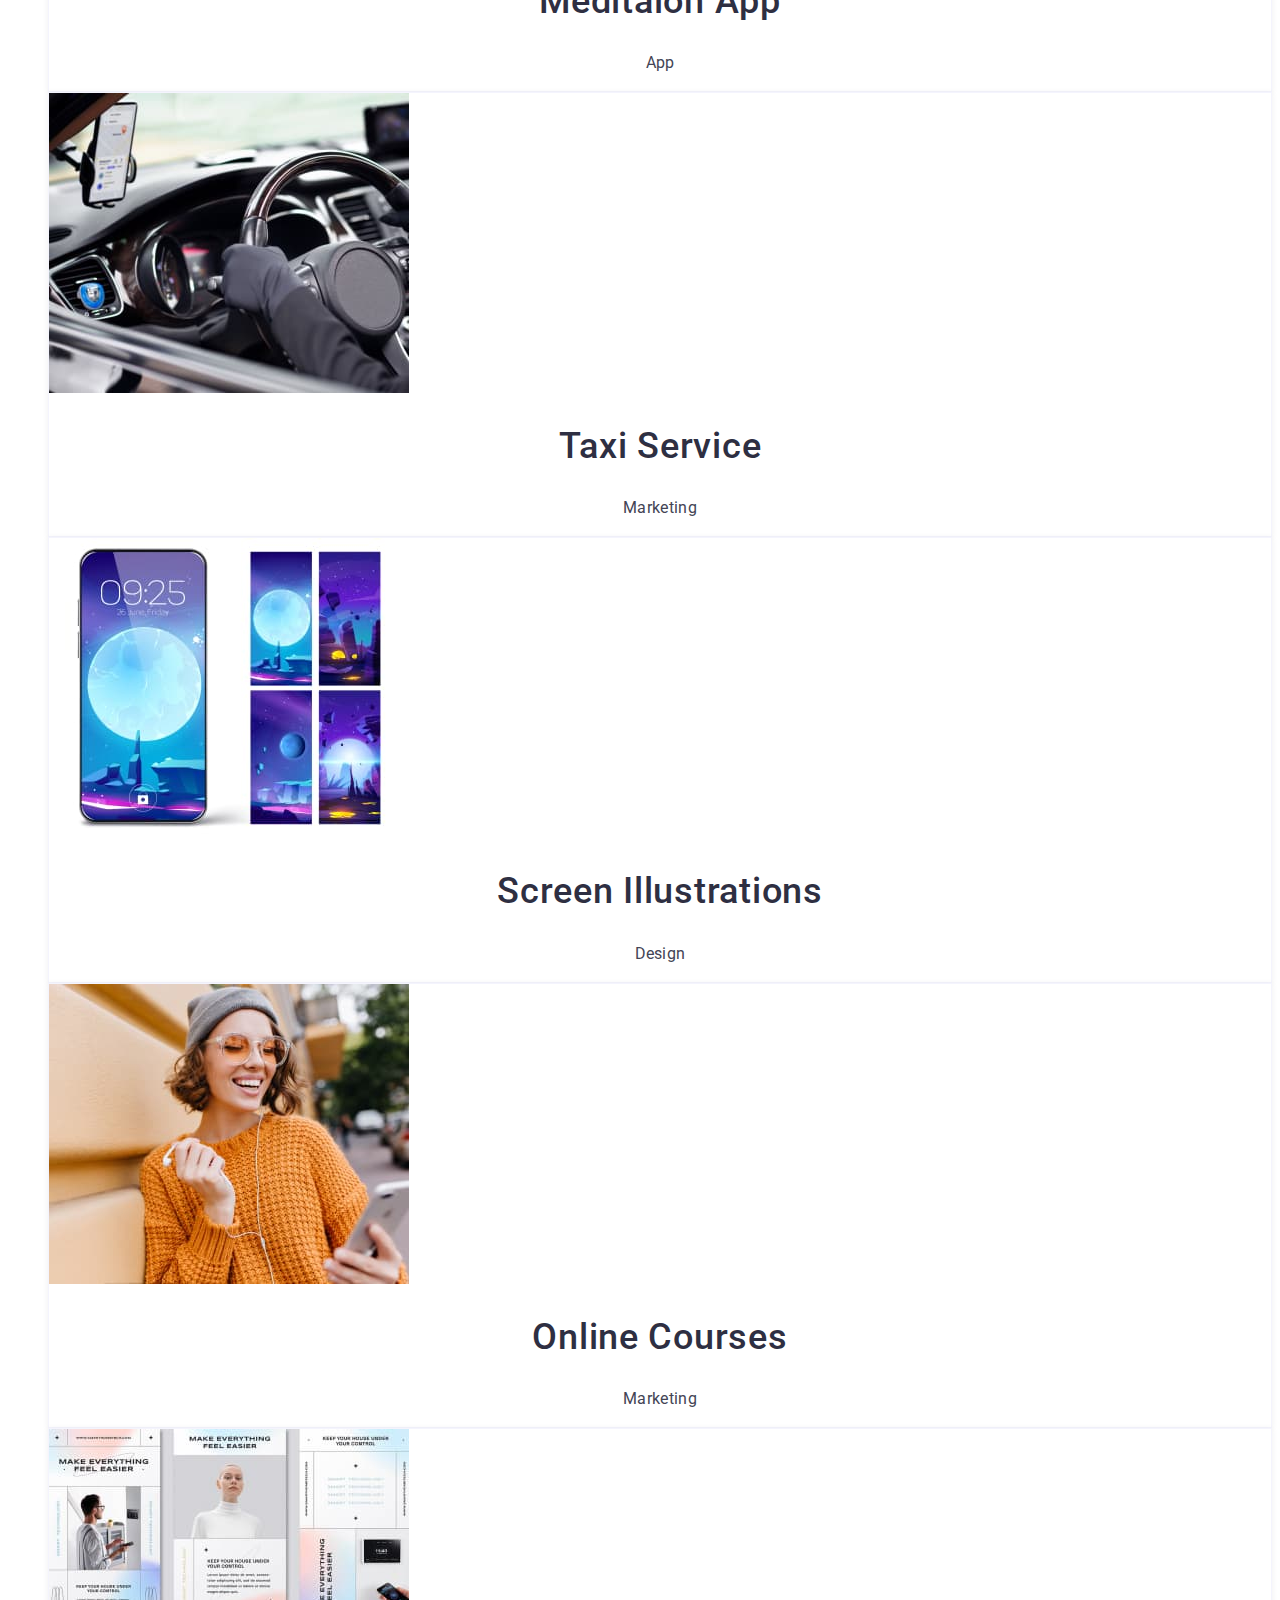
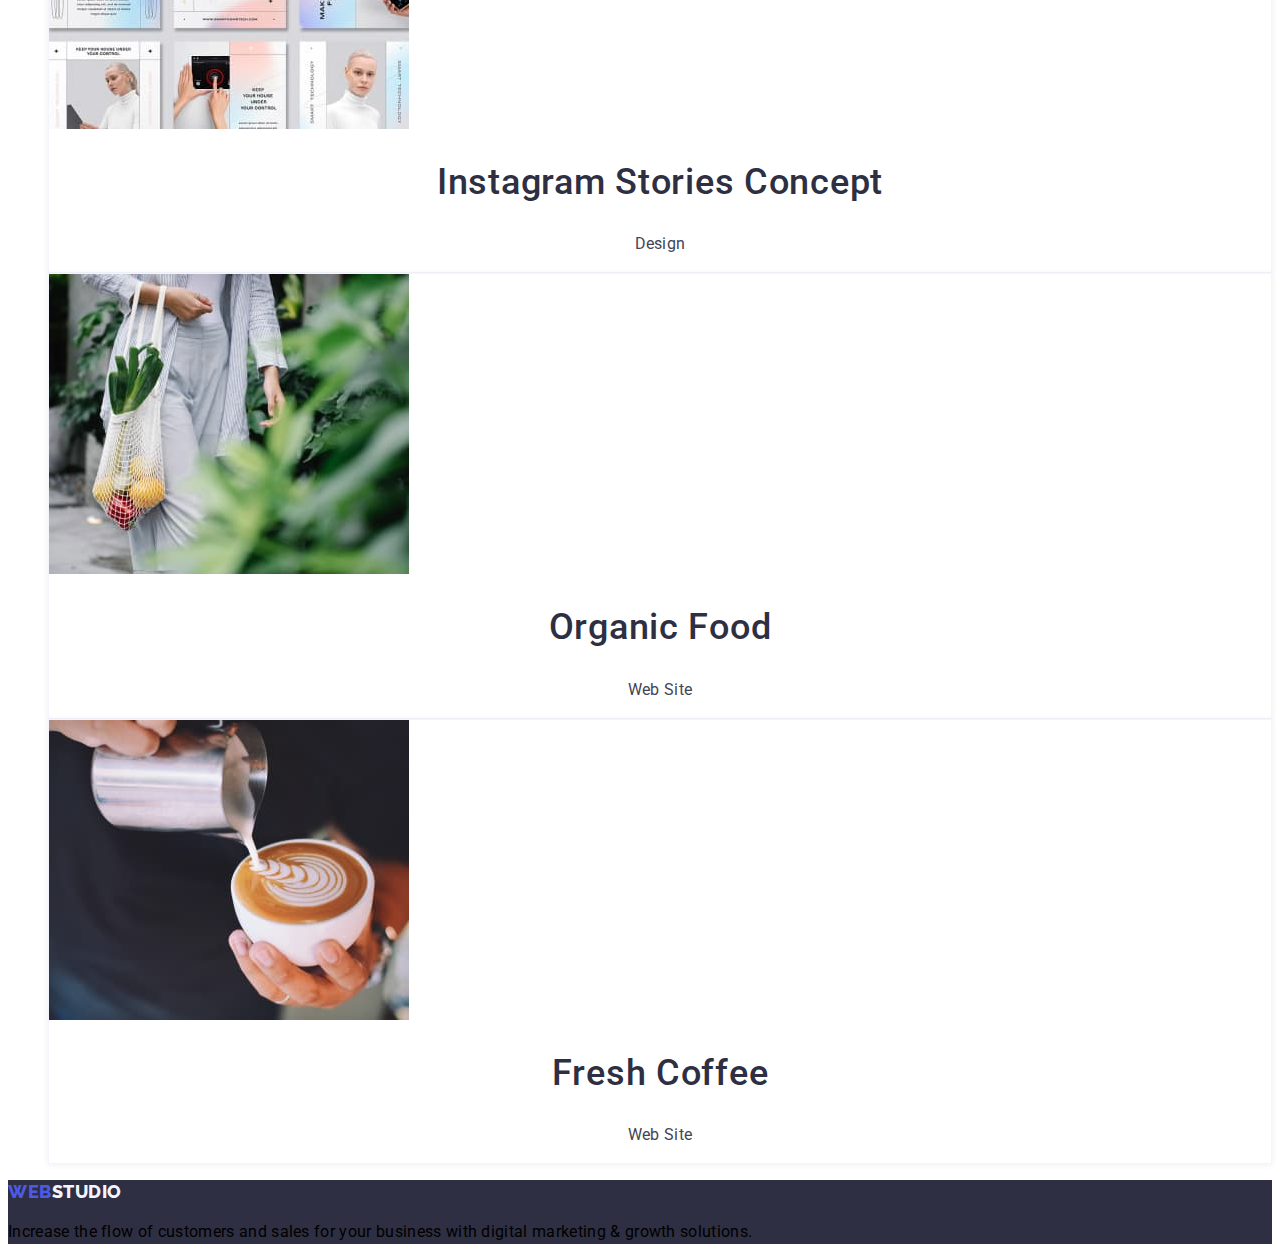
==== commit e7588587: "css ready v1" ====
--- a/portfolio.html
+++ b/portfolio.html
@@ -11,93 +11,93 @@
       rel="stylesheet">
     <link rel="stylesheet" href="./css/styles.css">
   </head>
-  <body>
-    <!-- top-line -->
+  <body class="second-page">
+   <!-- top-line -->
     <header class="top">
       <a href="/" class="logo link">WEB<span class="studio">STUDIO</span></a>
       <nav class="navigation">
         <ul class="menu list">
-          <li class="menu-item">Studio</li>
-          <li class="menu-item">Portfolio</li>
-          <li class="menu-item">Contacts</li>
+          <li><a href="./index.html" class="link menu-item">Studio</a></li>
+          <li><a href="" class="menu-item link current">Portfolio</a></li>
+          <li><a href="" class="menu-item link">Contacts</a></li>
         </ul>
       </nav>
-      <ul class="contact list">
-        <li class="contact-item"><a class="link mail" href="mailto:info@devstudio.com">info@devstudio.com</a></li>
-        <li class="contact-item"><a class="link phone" href="tel:+110001111111">+11 (000) 111-11-11</a></li>
-      </ul>
+        <ul class="contact list">
+          <li class="contact-item"><a class="link mail connection" href="mailto:info@devstudio.com">info@devstudio.com</a></li>
+          <li class="contact-item"><a class="link phone connection" href="tel:+110001111111">+11 (000) 111-11-11</a></li>
+        </ul>
     </header>
     <main>
+      <!-- buttons -->
       <section>
         <h1 class="visually-hidden">Portfolio</h1>
         <ul class="list">
-          <li><button type="button">All</button></li>
-          <li><button type="button">Web Site</button></li>
-          <li><button type="button">App</button></li>
-          <li><button type="button">Design</button></li>
-          <li><button type="button">Marketing</button></li>
+          <li><button type="button" class="second-btn btn">Web Site</button></li>
+          <li><button type="button" class="second-btn btn">App</button></li>
+          <li><button type="button" class="second-btn btn">Design</button></li>
+          <li><button type="button" class="second-btn btn">All</button></li>
+          <li><button type="button" class="second-btn btn">Marketing</button></li>
         </ul>
-        <ul class="list">
-          <li>
+        <ul class="gallery list">
+          <li class="gallery-img">
             <img src="./images/interface.jpg" alt="interface" width="360" />
-            <h2>Banking App Interface Concept</h2>
-            <p>App</p>
+            <h2 class="heading">Banking App Interface Concept</h2>
+            <p class="galery-text">App</p>
           </li>
-          <li>
+          <li class="gallery-img">
             <img src="./images/qr.jpg" alt="qr-code" width="360" />
-            <h2>Cashless Payment</h2>
-            <p>Marketing</p>
+            <h2 class="heading">Cashless Payment</h2>
+            <p class="galery-text">Marketing</p>
             <p hidden>
               14 Stylish and User-Friendly App Design Concepts · Task Manager
               App · Calorie Tracker App · Exotic Fruit Ecommerce App · Cloud
               Storage App
             </p>
           </li>
-          <li>
+          <li class="gallery-img">
             <img src="./images/apps.jpg" alt="apps" width="360" />
-            <h2>Meditaion App</h2>
-            <p>App</p>
+            <h2 class="heading">Meditaion App</h2>
+            <p class="galery-text">App</p>
           </li>
-          <li>
+          <li class="gallery-img">
             <img src="./images/wheel.jpg" alt="wheel" width="360" />
-            <h2>Taxi Service</h2>
-            <p>Marketing</p>
+            <h2 class="heading">Taxi Service</h2>
+            <p class="galery-text">Marketing</p>
           </li>
-          <li>
+          <li class="gallery-img">
             <img src="./images/screens.jpg" alt="screens" width="360" />
-            <h2>Screen Illustrations</h2>
-            <p>Design</p>
+            <h2 class="heading">Screen Illustrations</h2>
+            <p class="galery-text">Design</p>
           </li>
-          <li>
+          <li class="gallery-img">
             <img src="./images/girl.jpg" alt="girl" width="360" />
-            <h2>Online Courses</h2>
-            <p>Marketing</p>
+            <h2 class="heading">Online Courses</h2>
+            <p class="galery-text">Marketing</p>
           </li>
-          <li>
+          <li class="gallery-img">
             <img src="./images/design2.jpg" alt="design" width="360" />
-            <h2>Instagram Stories Concept</h2>
-            <p>Design</p>
+            <h2 class="heading">Instagram Stories Concept</h2>
+            <p class="galery-text">Design</p>
           </li>
-          <li>
+          <li class="gallery-img">
             <img src="./images/vegetables.jpg" alt="vegetables" width="360" />
-            <h2>Organic Food</h2>
-            <p>Web Site</p>
+            <h2 class="heading">Organic Food</h2>
+            <p class="galery-text">Web Site</p>
           </li>
-          <li>
+          <li class="gallery-img">
             <img src="./images/coffee.jpg" alt="coffee" width="360" />
-            <h2>Fresh Coffee</h2>
-            <p>Web Site</p>
+            <h2 class="heading">Fresh Coffee</h2>
+            <p class="galery-text">Web Site</p>
           </li>
         </ul>
       </section>
     </main>
-    <footer>
-      <!-- footer -->
-      <a class="logo" href="/"><span>WEB</span>STUDIO</a>
-      <p>
+    <footer class="footer ground">
+      <a href="/" class="logo link logo-footer">WEB<span class="studio-footer">STUDIO</span></a>
+      <p class="text-footer">
         Increase the flow of customers and sales for your business with digital
         marketing & growth solutions.
       </p>
     </footer>
-  </body>
-</html>
+    </body>
+  </html>
--- a/css/styles.css
+++ b/css/styles.css
@@ -3,15 +3,15 @@
     --second-text-color: #E7E9FC;
     --first-title-color: #FFFFFF;
     --second-title-color: #2E2F42;
-    --first-btn-color: #FFFFFF;
+    --btn-color: #FFFFFF;
     --first-btn-active-color: #404BBF;
+    --second-btn-background: #F4F4FD;
     --first-logo-color:#4D5AE5;
     --second-logo-color: #2E2F42;
     --active-color: #4D5AE5;
     --menu-color: #2E2F42;
     --menu-hover-color: #434455;
-    --top-background: #FFFFFF;
-    --body-background: #E5E5E5;
+    --body-background: #FFFFFF;
     --hero-background: #2E2F42;
     --team-background-color: #F4F4FD;
     --card-background: #FFFFFF;
@@ -31,10 +31,9 @@
     text-decoration: none;
 }
 /* ------------- TOP-LINE ----------------*/
-/* .page {} */
+/* .first-page {} */
 
 .top {
-    background: var(--top-background);
     box-shadow: 0px 2px 1px rgba(46, 47, 66, 0.08), 0px 1px 1px rgba(46, 47, 66, 0.16), 0px 1px 6px rgba(46, 47, 66, 0.08);
 }
 .logo {
@@ -63,15 +62,21 @@
 .menu-item:focus {
 color: var(--active-color);
 }
+
+.current {
+    color: var(--active-color);
+}
 /* .contact {}
 .contact-item {} */
 
-.mail {
+.connection {
     font-size: inherit;
     line-height: 1.5;
     letter-spacing: 0.02em;
     color: var(--slate-color);
 }
+/* .mail {} */
+
 .mail:hover,
 .mail:focus {
   color: var(--active-color);  
@@ -79,10 +84,6 @@
 
 .phone {
     font-weight: 500;
-    font-size: inherit;
-    line-height: 1.5;
-    letter-spacing: 0.02em;
-    color: var(--slate-color);
 }
 .phone:hover,
 .phone:focus {
@@ -103,19 +104,21 @@
     color: var(--first-title-color);
     text-shadow: 0px 4px 4px rgba(0, 0, 0, 0.25), 0px 4px 4px rgba(0, 0, 0, 0.25);
 }
-.first-btn {
+.btn {
     font-family: inherit;
     font-weight: 500;
-    font-size: inherit;
-    line-height: 1.19;
+    font-size: 16px;
     display: flex;
     align-items: center;
     letter-spacing: 0.04em;
-    color: var(--first-btn-color);
+    cursor: pointer;
+}
+.first-btn {
+    line-height: 1.19;
     background: var(--active-color);
     box-shadow: 0px 4px 4px rgba(0, 0, 0, 0.15);
     border-radius: 4px;
-    cursor: pointer;
+    color: var(--btn-color);
 }
 .first-btn:hover,
 .first-btn:focus {
@@ -157,7 +160,8 @@
     color: var(--second-title-color);
 }
 
-.adv-text {
+.adv-text,
+.gallery-text {
     font-size: inherit;
     line-height: 1.5;
     letter-spacing: 0.02em;
@@ -200,12 +204,13 @@
     letter-spacing: 0.02em;
     color: var(--second-title-color);
 }
-.card-title {
-    font-size: inherit;
-    line-height: 1.6;
-    text-align: center;
-    letter-spacing: 0.02em;
-    color: var(--first-text-color)
+.card-title,
+.galery-text {
+    font-size: inherit;
+    line-height: 1.5;
+    text-align: center;
+    letter-spacing: 0.02em;
+    color: var(--first-text-color);
 }
 
 /* .footer {} */
@@ -222,3 +227,59 @@
     letter-spacing: 0.02em;
     color: --second-text-color;
 }
+/*-------------- PAGE 2 PORTFOLIO ----------------- */
+/* ----------------- TOP-LINE ----------------------*/
+/* .second-page {}
+
+.top {}
+
+.logo {}
+
+.link {}
+
+.studio {}
+
+.navigation {}
+
+.menu {}
+
+.list {}
+
+.menu-item {}
+
+.contact {}
+
+.contact-item {}
+
+.mail {}
+
+.phone {} */
+
+/* -------------------- BUTTONS -------------------- */
+
+/* .visually-hidden {} */
+
+.second-btn {
+    line-height: 1.5;
+    background: var(--second-btn-background);
+    border: 1px solid #E7E9FC;
+    border-radius: 4px;
+    color: var(--active-color);
+}
+.second-btn:hover,
+.second-btn:focus {
+    background: var(--active-color);
+    box-shadow: 0px 3px 1px rgba(0, 0, 0, 0.1), 0px 2px 1px rgba(0, 0, 0, 0.08), 0px 2px 2px rgba(0, 0, 0, 0.12);
+    border-radius: 4px;
+    color: var(--btn-color);
+}
+
+/* .gallery {} */
+
+.gallery-img {
+    background: var(--card-background);
+    border: 0.5px solid #F4F4FD;
+    box-shadow: 0px 1px 6px rgba(46, 47, 66, 0.08);
+}
+
+
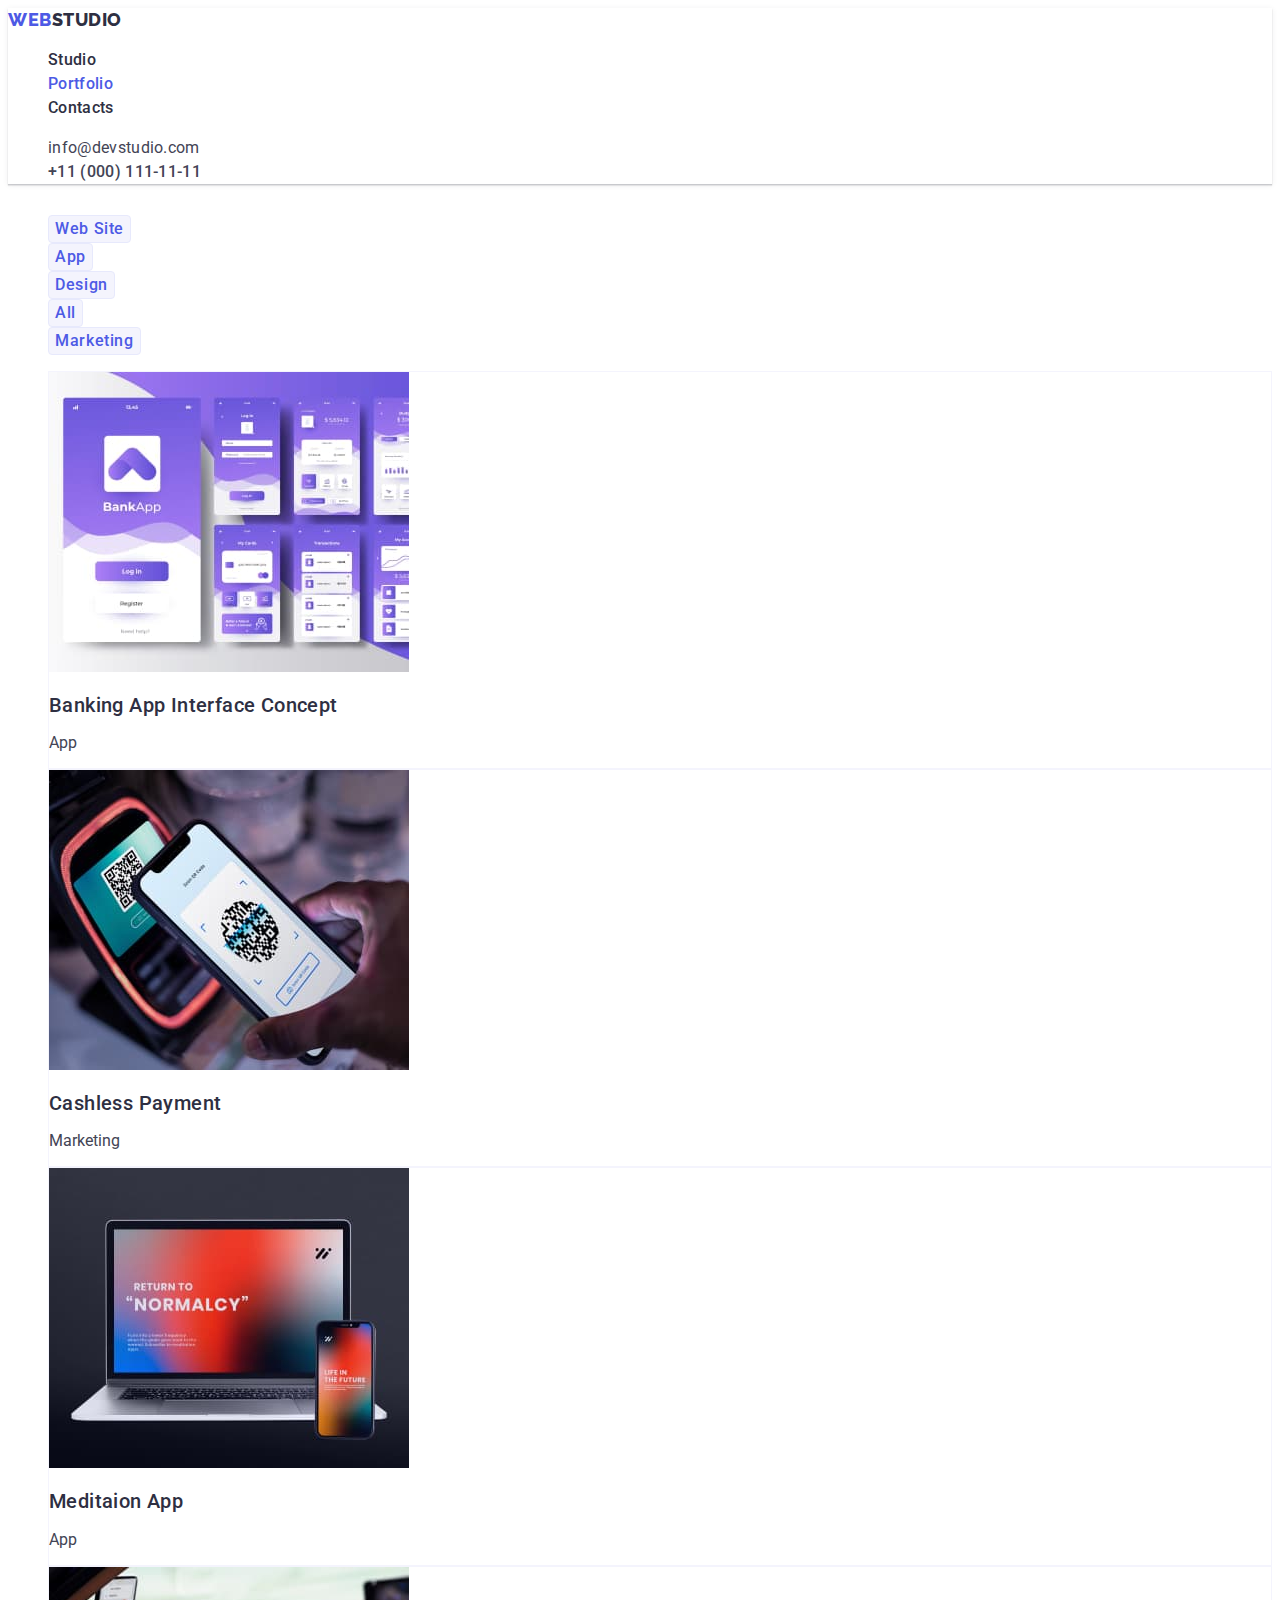
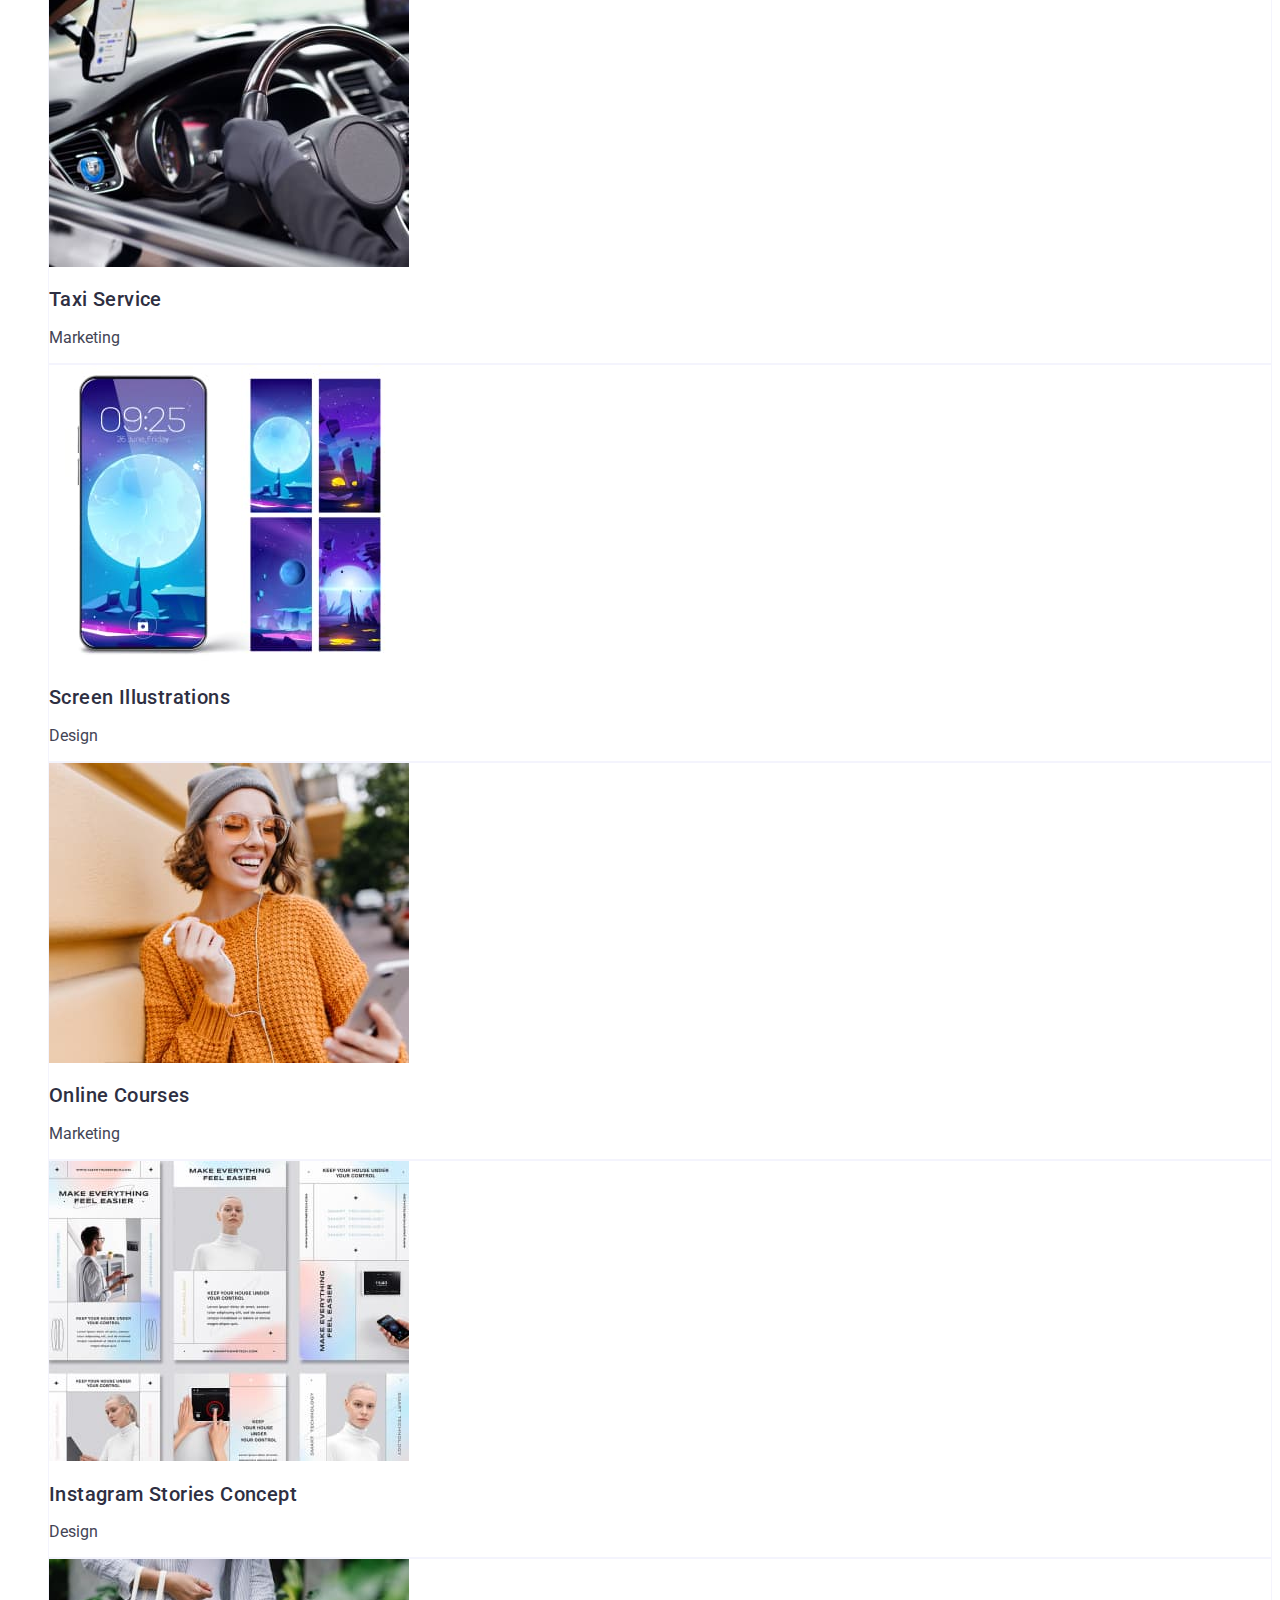
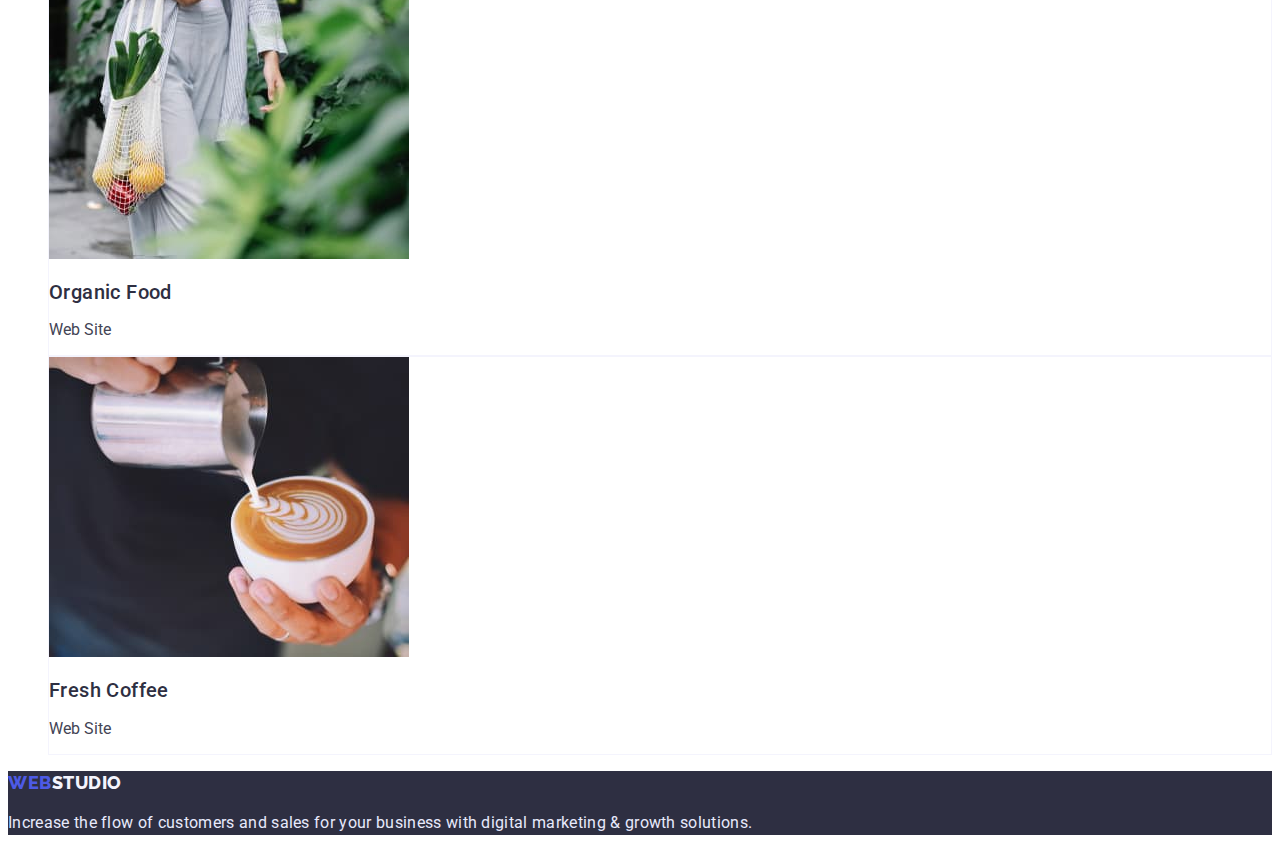
==== commit 750d0a8f: "v3-change maket" ====
--- a/portfolio.html
+++ b/portfolio.html
@@ -41,12 +41,12 @@
         <ul class="gallery list">
           <li class="gallery-img">
             <img src="./images/interface.jpg" alt="interface" width="360" />
-            <h2 class="heading">Banking App Interface Concept</h2>
+            <h2 class="title">Banking App Interface Concept</h2>
             <p class="galery-text">App</p>
           </li>
           <li class="gallery-img">
             <img src="./images/qr.jpg" alt="qr-code" width="360" />
-            <h2 class="heading">Cashless Payment</h2>
+            <h2 class="title">Cashless Payment</h2>
             <p class="galery-text">Marketing</p>
             <p hidden>
               14 Stylish and User-Friendly App Design Concepts · Task Manager
@@ -56,37 +56,37 @@
           </li>
           <li class="gallery-img">
             <img src="./images/apps.jpg" alt="apps" width="360" />
-            <h2 class="heading">Meditaion App</h2>
+            <h2 class="title">Meditaion App</h2>
             <p class="galery-text">App</p>
           </li>
           <li class="gallery-img">
             <img src="./images/wheel.jpg" alt="wheel" width="360" />
-            <h2 class="heading">Taxi Service</h2>
+            <h2 class="title">Taxi Service</h2>
             <p class="galery-text">Marketing</p>
           </li>
           <li class="gallery-img">
             <img src="./images/screens.jpg" alt="screens" width="360" />
-            <h2 class="heading">Screen Illustrations</h2>
+            <h2 class="title">Screen Illustrations</h2>
             <p class="galery-text">Design</p>
           </li>
           <li class="gallery-img">
             <img src="./images/girl.jpg" alt="girl" width="360" />
-            <h2 class="heading">Online Courses</h2>
+            <h2 class="title">Online Courses</h2>
             <p class="galery-text">Marketing</p>
           </li>
           <li class="gallery-img">
             <img src="./images/design2.jpg" alt="design" width="360" />
-            <h2 class="heading">Instagram Stories Concept</h2>
+            <h2 class="title">Instagram Stories Concept</h2>
             <p class="galery-text">Design</p>
           </li>
           <li class="gallery-img">
             <img src="./images/vegetables.jpg" alt="vegetables" width="360" />
-            <h2 class="heading">Organic Food</h2>
+            <h2 class="title">Organic Food</h2>
             <p class="galery-text">Web Site</p>
           </li>
           <li class="gallery-img">
             <img src="./images/coffee.jpg" alt="coffee" width="360" />
-            <h2 class="heading">Fresh Coffee</h2>
+            <h2 class="title">Fresh Coffee</h2>
             <p class="galery-text">Web Site</p>
           </li>
         </ul>
--- a/css/styles.css
+++ b/css/styles.css
@@ -16,12 +16,13 @@
     --team-background-color: #F4F4FD;
     --card-background: #FFFFFF;
     --studio-footer-color: #F4F4FD;
+    --slate-color: #434455;
 }
 
 body {
     font-family: "Roboto", sans-serif;
     font-size: 16px;
-    background: var(--body-background);
+    background-color: var(--body-background);
     color: var(--slate-color);
 }
 .list {
@@ -41,7 +42,6 @@
     font-weight: 800;
     font-size: 18px;
     line-height: 1.33;
-    display: flex;
     align-items: center;
     letter-spacing: 0.03em;
     text-transform: uppercase;
@@ -50,10 +50,11 @@
 .studio {
         color: var(--second-logo-color);
 }
-/* .navigation {} */
-.menu {
-    font-weight: 500;
-    font-size: inherit;
+/* .navigation {}
+/* .menu {}  */
+
+.menu-item {
+    font-weight: 500;
     line-height: 1.5;
     letter-spacing: 0.02em;
     color: var(--menu-color);
@@ -62,7 +63,6 @@
 .menu-item:focus {
 color: var(--active-color);
 }
-
 .current {
     color: var(--active-color);
 }
@@ -70,7 +70,6 @@
 .contact-item {} */
 
 .connection {
-    font-size: inherit;
     line-height: 1.5;
     letter-spacing: 0.02em;
     color: var(--slate-color);
@@ -93,7 +92,7 @@
 /* .hero {} */
 
 .ground {
-background: var(--hero-background);
+background-color: var(--hero-background);
 }
 .main-title {
     font-weight: 500;
@@ -102,13 +101,11 @@
     text-align: center;
     letter-spacing: 0.02em;
     color: var(--first-title-color);
-    text-shadow: 0px 4px 4px rgba(0, 0, 0, 0.25), 0px 4px 4px rgba(0, 0, 0, 0.25);
 }
 .btn {
     font-family: inherit;
     font-weight: 500;
     font-size: 16px;
-    display: flex;
     align-items: center;
     letter-spacing: 0.04em;
     cursor: pointer;
@@ -122,12 +119,12 @@
 }
 .first-btn:hover,
 .first-btn:focus {
-    background: var(--active-color);
+    background-color: var(--first-btn-active-color);
     box-shadow: 0px 1px 6px rgba(46, 47, 66, 0.08), 0px 1px 1px rgba(46, 47, 66, 0.16), 0px 2px 1px rgba(46, 47, 66, 0.08);
     border-radius: 4px;
 }
 .first-btn:active {
-    background: var(--first-btn-active-color);
+    background-color: var(--first-btn-active-color);
     box-shadow: 0px 4px 4px rgba(0, 0, 0, 0.15);
     border-radius: 4px;
 }
@@ -136,7 +133,6 @@
 /* .advantages {} */
 
 .visually-hidden {
-    position: absolute;
     width: 1px;
     height: 1px;
     margin: -1px;
@@ -160,9 +156,7 @@
     color: var(--second-title-color);
 }
 
-.adv-text,
-.gallery-text {
-    font-size: inherit;
+.adv-text {
     line-height: 1.5;
     letter-spacing: 0.02em;
     color: var(--first-text-color);
@@ -179,20 +173,15 @@
     text-transform: capitalize;
     color: var(--second-title-color);
 }
-.picture {
-    background: linear-gradient(0deg, rgba(77, 90, 229, 0.1), rgba(77, 90, 229, 0.1)), url(2368.jpg);
-    background-blend-mode: soft-light, normal;
-    border: 1px solid #E7E9FC;
-}
 
 /* ------------------OUR TEAM--------------------- */
 
 .team {
-    background: var(--team-background-color);
+    background-color: var(--team-background-color);
 }
 
 .team-card {
-    background: var(--card-background);
+    background-color: var(--card-background);
     box-shadow: 0px 1px 6px rgba(46, 47, 66, 0.08), 0px 1px 1px rgba(46, 47, 66, 0.16), 0px 2px 1px rgba(46, 47, 66, 0.08);
     border-radius: 0px 0px 4px 4px;
 }
@@ -204,9 +193,7 @@
     letter-spacing: 0.02em;
     color: var(--second-title-color);
 }
-.card-title,
-.galery-text {
-    font-size: inherit;
+.card-title {
     line-height: 1.5;
     text-align: center;
     letter-spacing: 0.02em;
@@ -222,10 +209,9 @@
     color: var(--studio-footer-color);
 }
 .text-footer {
-    font-size: inherit;
-    line-height: 1.5;
-    letter-spacing: 0.02em;
-    color: --second-text-color;
+    line-height: 1.5;
+    letter-spacing: 0.02em;
+    color: var(--second-text-color);
 }
 /*-------------- PAGE 2 PORTFOLIO ----------------- */
 /* ----------------- TOP-LINE ----------------------*/
@@ -268,18 +254,22 @@
 }
 .second-btn:hover,
 .second-btn:focus {
-    background: var(--active-color);
+    background-color: var(--active-color);
     box-shadow: 0px 3px 1px rgba(0, 0, 0, 0.1), 0px 2px 1px rgba(0, 0, 0, 0.08), 0px 2px 2px rgba(0, 0, 0, 0.12);
-    border-radius: 4px;
     color: var(--btn-color);
 }
 
 /* .gallery {} */
 
 .gallery-img {
-    background: var(--card-background);
+    background-color: var(--card-background);
     border: 0.5px solid #F4F4FD;
-    box-shadow: 0px 1px 6px rgba(46, 47, 66, 0.08);
-}
-
-
+}
+.gallery-text {
+    line-height: 1.5;
+    text-align: center;
+    letter-spacing: 0.02em;
+    color: var(--first-text-color);
+}
+
+
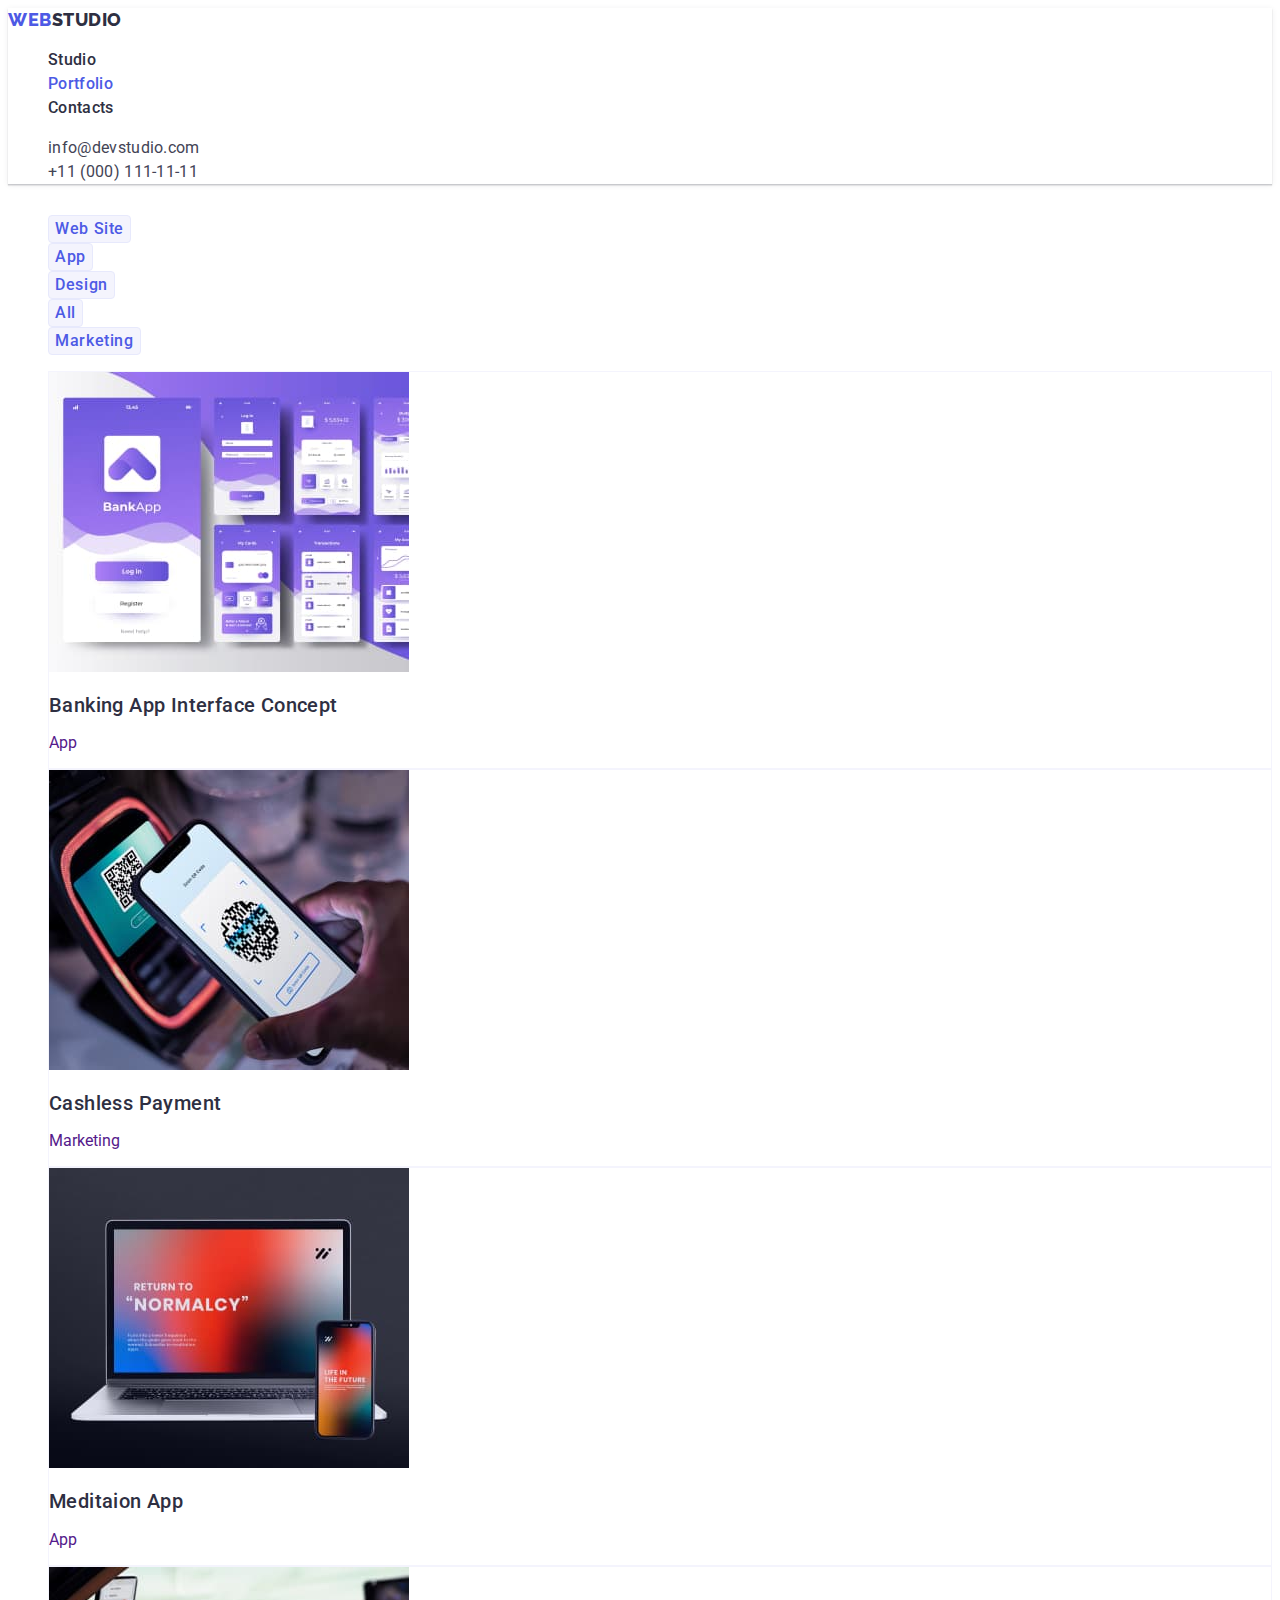
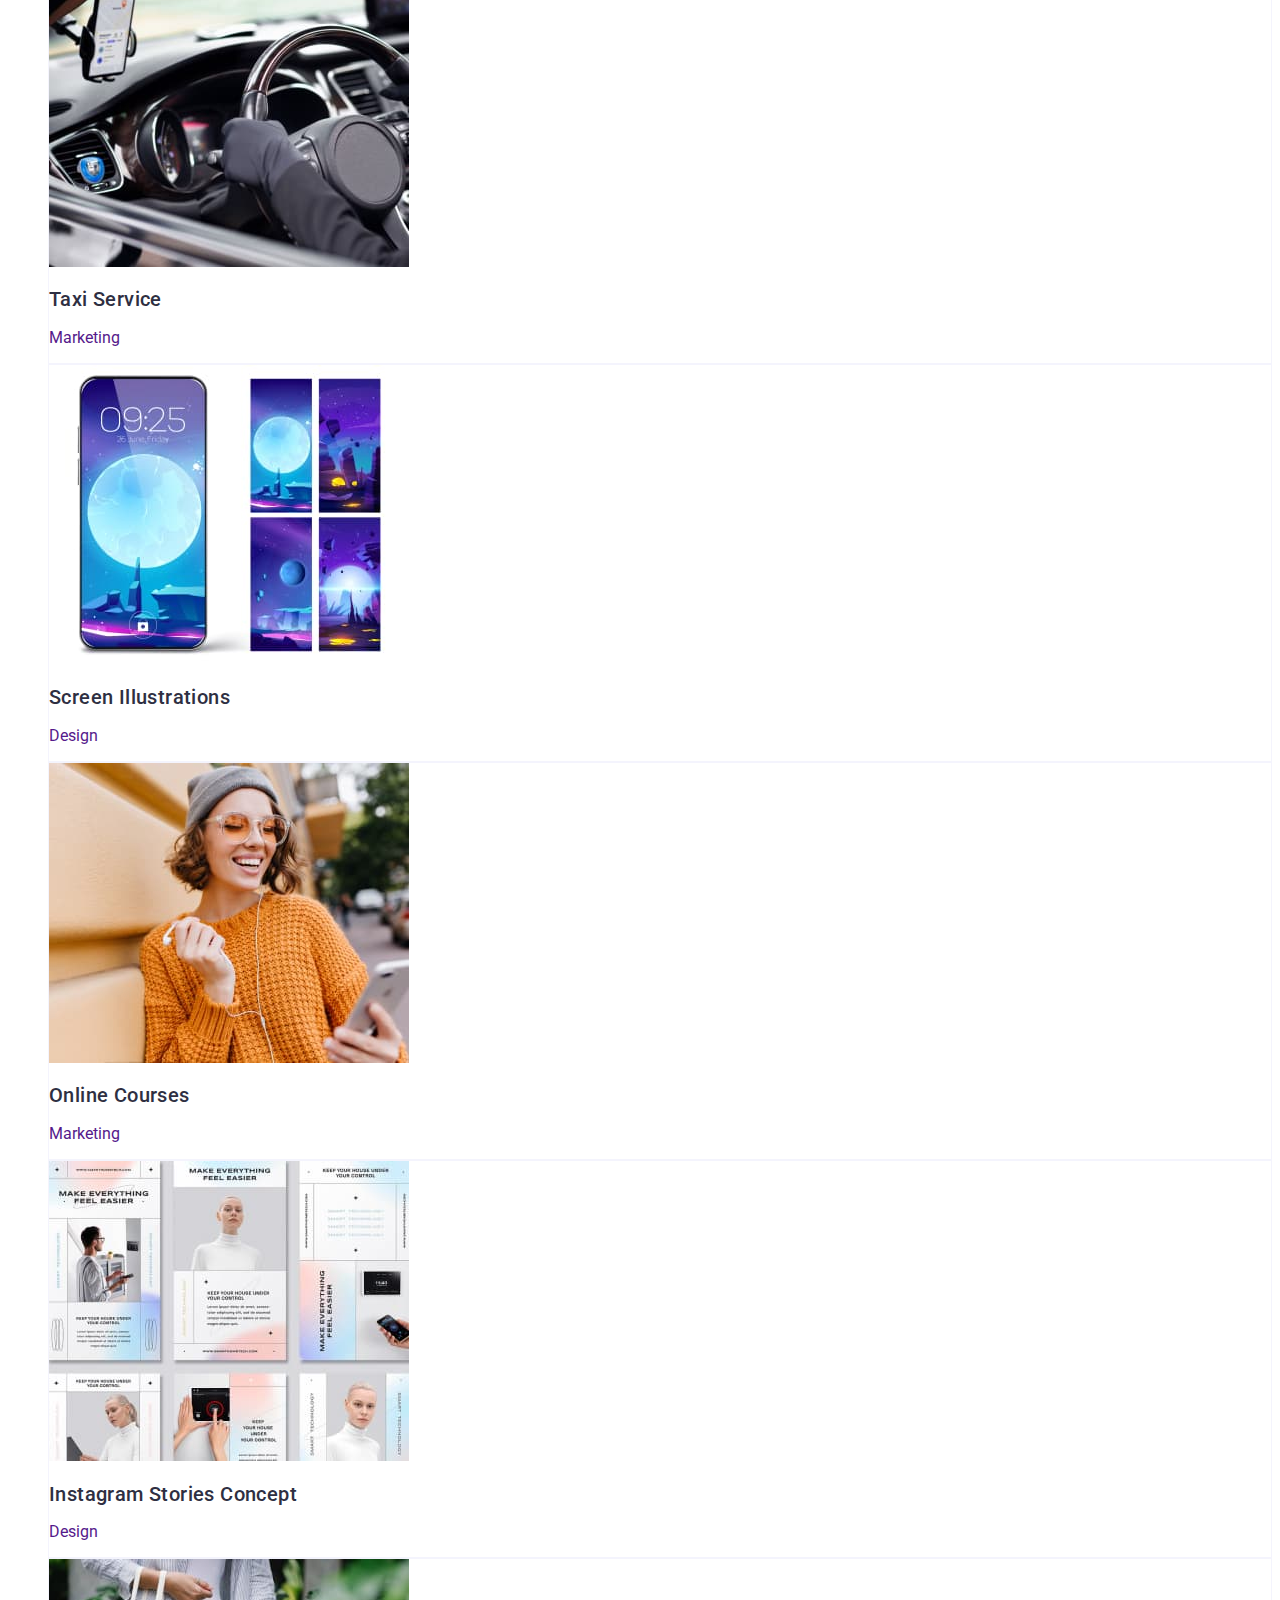
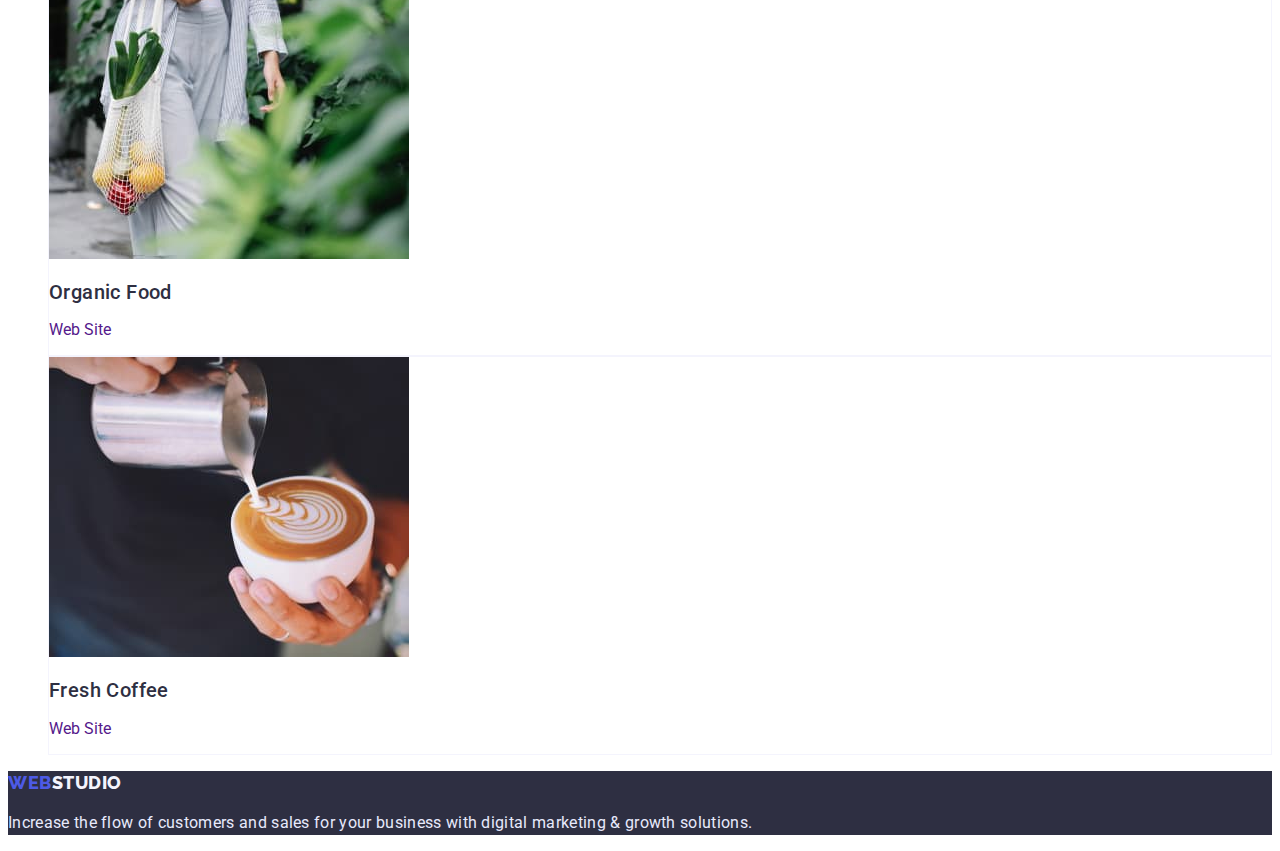
==== commit eb819d54: "scc done-check" ====
--- a/portfolio.html
+++ b/portfolio.html
@@ -5,14 +5,16 @@
     <meta http-equiv="X-UA-Compatible" content="IE=edge" />
     <meta name="viewport" content="width=device-width, initial-scale=1.0" />
     <title>Document</title>
-    <link rel="preconnect" href="https://fonts.googleapis.com">
-    <link rel="preconnect" href="https://fonts.gstatic.com" crossorigin>
-    <link href="https://fonts.googleapis.com/css2?family=Raleway:wght@700&family=Roboto:wght@400;500;700;900&display=swap"
-      rel="stylesheet">
-    <link rel="stylesheet" href="./css/styles.css">
+    <link rel="preconnect" href="https://fonts.googleapis.com" />
+    <link rel="preconnect" href="https://fonts.gstatic.com" crossorigin />
+    <link
+      href="https://fonts.googleapis.com/css2?family=Raleway:wght@700&family=Roboto:wght@400;500;700;900&display=swap"
+      rel="stylesheet"
+    />
+    <link rel="stylesheet" href="./css/styles.css" />
   </head>
   <body class="second-page">
-   <!-- top-line -->
+    <!-- top-line -->
     <header class="top">
       <a href="/" class="logo link">WEB<span class="studio">STUDIO</span></a>
       <nav class="navigation">
@@ -22,82 +24,114 @@
           <li><a href="" class="menu-item link">Contacts</a></li>
         </ul>
       </nav>
-        <ul class="contact list">
-          <li class="contact-item"><a class="link mail connection" href="mailto:info@devstudio.com">info@devstudio.com</a></li>
-          <li class="contact-item"><a class="link phone connection" href="tel:+110001111111">+11 (000) 111-11-11</a></li>
-        </ul>
+      <ul class="contact list">
+        <li class="contact-item">
+          <a class="link mail connection" href="mailto:info@devstudio.com"
+            >info@devstudio.com</a
+          >
+        </li>
+        <li class="contact-item">
+          <a class="link phone connection" href="tel:+110001111111"
+            >+11 (000) 111-11-11</a
+          >
+        </li>
+      </ul>
     </header>
     <main>
       <!-- buttons -->
       <section>
         <h1 class="visually-hidden">Portfolio</h1>
         <ul class="list">
-          <li><button type="button" class="second-btn btn">Web Site</button></li>
+          <li>
+            <button type="button" class="second-btn btn">Web Site</button>
+          </li>
           <li><button type="button" class="second-btn btn">App</button></li>
           <li><button type="button" class="second-btn btn">Design</button></li>
           <li><button type="button" class="second-btn btn">All</button></li>
-          <li><button type="button" class="second-btn btn">Marketing</button></li>
+          <li>
+            <button type="button" class="second-btn btn">Marketing</button>
+          </li>
         </ul>
         <ul class="gallery list">
           <li class="gallery-img">
-            <img src="./images/interface.jpg" alt="interface" width="360" />
-            <h2 class="title">Banking App Interface Concept</h2>
-            <p class="galery-text">App</p>
+            <a class="link" href="">
+              <img src="./images/interface.jpg" alt="interface" width="360" />
+              <h2 class="title">Banking App Interface Concept</h2>
+              <p class="galery-text">App</p>
+            </a>
           </li>
           <li class="gallery-img">
-            <img src="./images/qr.jpg" alt="qr-code" width="360" />
-            <h2 class="title">Cashless Payment</h2>
-            <p class="galery-text">Marketing</p>
-            <p hidden>
-              14 Stylish and User-Friendly App Design Concepts · Task Manager
-              App · Calorie Tracker App · Exotic Fruit Ecommerce App · Cloud
-              Storage App
-            </p>
+            <a class="link" href="">
+              <img src="./images/qr.jpg" alt="qr-code" width="360" />
+              <h2 class="title">Cashless Payment</h2>
+              <p class="galery-text">Marketing</p>
+              <p hidden>
+                14 Stylish and User-Friendly App Design Concepts · Task Manager
+                App · Calorie Tracker App · Exotic Fruit Ecommerce App · Cloud
+                Storage App
+              </p>
+            </a>
           </li>
           <li class="gallery-img">
-            <img src="./images/apps.jpg" alt="apps" width="360" />
-            <h2 class="title">Meditaion App</h2>
-            <p class="galery-text">App</p>
+            <a class="link" href="">
+              <img src="./images/apps.jpg" alt="apps" width="360" />
+              <h2 class="title">Meditaion App</h2>
+              <p class="galery-text">App</p>
+            </a>
           </li>
           <li class="gallery-img">
-            <img src="./images/wheel.jpg" alt="wheel" width="360" />
-            <h2 class="title">Taxi Service</h2>
-            <p class="galery-text">Marketing</p>
+            <a class="link" href="">
+              <img src="./images/wheel.jpg" alt="wheel" width="360" />
+              <h2 class="title">Taxi Service</h2>
+              <p class="galery-text">Marketing</p>
+            </a>
           </li>
           <li class="gallery-img">
-            <img src="./images/screens.jpg" alt="screens" width="360" />
-            <h2 class="title">Screen Illustrations</h2>
-            <p class="galery-text">Design</p>
+            <a class="link" href="">
+              <img src="./images/screens.jpg" alt="screens" width="360" />
+              <h2 class="title">Screen Illustrations</h2>
+              <p class="galery-text">Design</p>
+            </a>
           </li>
           <li class="gallery-img">
-            <img src="./images/girl.jpg" alt="girl" width="360" />
-            <h2 class="title">Online Courses</h2>
-            <p class="galery-text">Marketing</p>
+            <a class="link" href="">
+              <img src="./images/girl.jpg" alt="girl" width="360" />
+              <h2 class="title">Online Courses</h2>
+              <p class="galery-text">Marketing</p>
+            </a>
           </li>
           <li class="gallery-img">
-            <img src="./images/design2.jpg" alt="design" width="360" />
-            <h2 class="title">Instagram Stories Concept</h2>
-            <p class="galery-text">Design</p>
+            <a class="link" href="">
+              <img src="./images/design2.jpg" alt="design" width="360" />
+              <h2 class="title">Instagram Stories Concept</h2>
+              <p class="galery-text">Design</p>
+            </a>
           </li>
           <li class="gallery-img">
-            <img src="./images/vegetables.jpg" alt="vegetables" width="360" />
-            <h2 class="title">Organic Food</h2>
-            <p class="galery-text">Web Site</p>
+            <a class="link" href="">
+              <img src="./images/vegetables.jpg" alt="vegetables" width="360" />
+              <h2 class="title">Organic Food</h2>
+              <p class="galery-text">Web Site</p>
+            </a>
           </li>
           <li class="gallery-img">
-            <img src="./images/coffee.jpg" alt="coffee" width="360" />
-            <h2 class="title">Fresh Coffee</h2>
-            <p class="galery-text">Web Site</p>
+            <a class="link" href="">
+              <img src="./images/coffee.jpg" alt="coffee" width="360" />
+              <h2 class="title">Fresh Coffee</h2>
+              <p class="galery-text">Web Site</p>
+            </a>
           </li>
         </ul>
       </section>
     </main>
     <footer class="footer ground">
-      <a href="/" class="logo link logo-footer">WEB<span class="studio-footer">STUDIO</span></a>
+      <a href="/" class="logo link logo-footer"
+        >WEB<span class="studio-footer">STUDIO</span></a
+      >
       <p class="text-footer">
         Increase the flow of customers and sales for your business with digital
         marketing & growth solutions.
       </p>
     </footer>
-    </body>
-  </html>
+  </body>
+</html>
--- a/css/styles.css
+++ b/css/styles.css
@@ -82,7 +82,7 @@
 }
 
 .phone {
-    font-weight: 500;
+    font-weight: 400;
 }
 .phone:hover,
 .phone:focus {
@@ -247,7 +247,7 @@
 
 .second-btn {
     line-height: 1.5;
-    background: var(--second-btn-background);
+    background-color: var(--second-btn-background);
     border: 1px solid #E7E9FC;
     border-radius: 4px;
     color: var(--active-color);
@@ -257,10 +257,9 @@
     background-color: var(--active-color);
     box-shadow: 0px 3px 1px rgba(0, 0, 0, 0.1), 0px 2px 1px rgba(0, 0, 0, 0.08), 0px 2px 2px rgba(0, 0, 0, 0.12);
     color: var(--btn-color);
-}
-
+    border-color: var(--active-color);
+}
 /* .gallery {} */
-
 .gallery-img {
     background-color: var(--card-background);
     border: 0.5px solid #F4F4FD;
